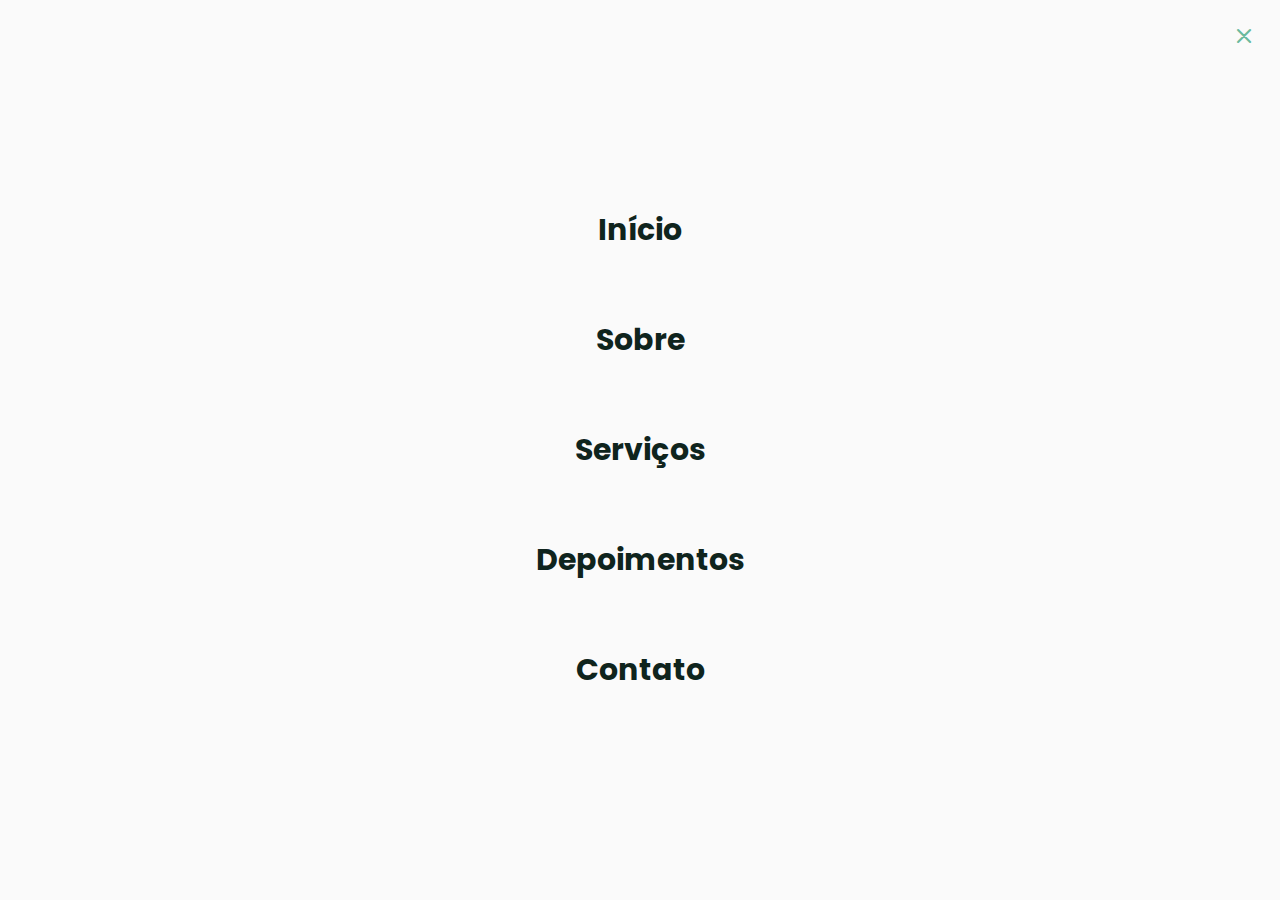
==== index.html @ 35360917 "falta terminar" ====
<!DOCTYPE html>
<html lang="pt_BR">
  <head>
    <!-- PAGE INFO -->
    <meta charset="UTF-8" />
    <meta name="viewport" content="width=device-width, initial-scale=1.0" />
    <title>OriginSix</title>

    <!-- STYLES -->
    <link rel="stylesheet" href="style.css" />
    <link rel="stylesheet" href="assets/fonts/style.css" />

    <!-- Fonts -->
    <link rel="preconnect" href="https://fonts.gstatic.com" />
    <link
      href="https://fonts.googleapis.com/css2?family=DM+Sans:wght@400;500;700&family=Poppins:wght@400;500;700&display=swap"
      rel="stylesheet"
    />
  </head>
  <body>
    <header id="header">
      <nav class="container show">
        <a class="logo" href="#">beauty<span>salon</span>.</a>
        <!-- MENU -->
        <div class="menu">
          <ul class="grid">
            <li><a class="title" href="#home">Início</a></li>
            <li><a class="title" href="#about">Sobre</a></li>
            <li><a class="title" href="#services">Serviços</a></li>
            <li><a class="title" href="#testimonials">Depoimentos</a></li>
            <li><a class="title" href="#contact">Contato</a></li>
          </ul>
        </div>
        <!-- /MENU -->
        <div class="toggle icon-menu"></div>
        <div class="toggle icon-close"></div>
      </nav>
    </header>

    <main>
      <section class="section" id="home">
        <div class="container grid">
          <div class="image">
            <img
              src="https://images.unsplash.com/photo-1562322140-8baeececf3df?ixid=MnwxMjA3fDB8MHxzZWFyY2h8MXx8aGFpcmRyZXNzZXJ8ZW58MHx8MHx8&ixlib=rb-1.2.1&auto=format&fit=crop&w=500&q=60"
              alt="Mulher sorrindo penteando outra mulher"
            />
          </div>
          <div class="text">
            <h2 class="title">Saúde natural para os seus cabelos</h2>
            <p>
              Um salão exclusivo em São Paulo, especializado em tratamentos
              naturais.
            </p>
            <a class="button" href="#">Agendar um horário</a>
          </div>
        </div>
      </section>

      <div class="divider-1"></div>

      <section class="section" id="about">
        <div class="container grid">Sobre</div>
      </section>

      <section class="section" id="services">
        <div class="container grid">Serviços</div>
      </section>
    </main>
    <script src="main.js"></script>
  </body>
</html>
---- style.css ----
/*====  RESET ============================ */
* {
  margin: 0;
  padding: 0;
  box-sizing: border-box;
}

ul {
  list-style: none;
}

a {
  text-decoration: none;
}

img {
  width: 100%;
  height: auto;
}

/*====  VARIABLES ============================ */
:root {
  --header-height: 4.5rem;

  /* colors */
  --hue: 159;
  /* HSL color mode */
  --base-color: hsl(var(--hue) 36% 57%);
  --base-color-second: hsl(var(--hue) 65% 88%);
  --base-color-alt: hsl(var(--hue) 57% 53%);
  --title-color: hsl(var(--hue) 41% 10%);
  --text-color: hsl(0 0% 46%);
  --text-color-light: hsl(0 0% 98%);
  --body-color: hsl(0 0% 98%);
}

/*====  BASE ============================ */
body {
  font: 400 1rem 'DM Sans', sans-serif;
  color: var(--text-color);
  background: var(--body-color);
  -webkit-font-smoothing: antialiased;
}

.title {
  font: 700 1.875rem 'Poppins', sans-serif;
  color: var(--title-color);
  -webkit-font-smoothing: auto;
}

.button {
  background-color: var(--base-color);
  color: var(--text-color-light);
  height: 3.5rem;
  display: inline-flex;
  align-items: center;
  padding: 0 2rem;
  border-radius: 0.25rem;
  font: 500 1rem 'DM Sans', sans-serif;
  transition: background 0.3s;
}

.button:hover {
  background: var(--base-color-alt);
}

.divider-1 {
  height: 1px;
  background: linear-gradient(
    270deg,
    hsla(var(--hue), 36%, 57%, 1) 0%,
    hsla(var(--hue), 65%, 88%, 0.34) 100%
  );
}

/*====  LAYOUT ============================ */
.container {
  margin-left: 1.5rem;
  margin-right: 1.5rem;
}

.grid {
  display: grid;
  gap: 2rem;
}

.section {
  padding: 5rem 0;
}

#header {
  border-bottom: 1px solid #e4e4e4;
  margin-bottom: 2rem;
  display: flex;

  position: fixed;
  top: 0;
  left: 0;
  z-index: 100;
  background-color: var(--body-color);
  width: 100%;
}

main {
  margin-top: calc(var(--header-height) + 2rem);
}

/*==== LOGO ============================ */

.logo {
  font: 700 1.31rem 'Poppins', sans-serif;
  color: var(--title-color);
}

.logo span {
  color: var(--base-color);
}

/*====  NAVIGATION ============================ */

nav {
  height: var(--header-height);
  display: flex;
  align-items: center;
  justify-content: space-between;
  width: 100%;
}

nav ul li {
  text-align: center;
}

nav ul li a {
  transition: color 0.2s;
  position: relative;
}

nav ul li a:hover {
  color: var(--base-color);
}

nav ul li a::after {
  content: '';
  width: 0%;
  height: 2px;
  background: var(--base-color);
  position: absolute;
  left: 0;
  bottom: -1.5rem;
  transition: width 0.3s;
}

nav ul li a:hover::after {
  width: 100%;
}
/*==== NAV SHOW ============================ */

nav .menu {
  opacity: 0;
  visibility: hidden;
}

nav.show .menu {
  opacity: 1;
  visibility: visible;

  background: var(--body-color);
  height: 100vh;
  width: 100vw;
  position: fixed;
  top: 0;
  left: 0;
}

nav.show .menu {
  display: grid;
  place-content: center;
}

nav.show ul.grid {
  gap: 4rem;
}

.toggle {
  color: var(--base-color);
  font-size: 1.5rem;
  cursor: pointer;
}

nav .icon-close {
  visibility: hidden;
  opacity: 0;
  position: absolute;
  right: 1.5rem;
}

nav.show .icon-close {
  visibility: visible;
  opacity: 1;
}

/*====  HOME ============================ */
#home {
  overflow: hidden;
}

#home .container {
  margin: 0;
}

#home .image {
  position: relative;
}

#home .image::before {
  content: '';
  height: 100%;
  width: 100%;
  background: var(--base-color-second);
  position: absolute;
  top: -16.8%;
  left: 16.7%;
  z-index: 0;
}

#home .image img {
  position: relative;
  right: 2.93rem;
}

#home .image img,
#home .image::before {
  border-radius: 0.25rem;
}

#home .text {
  margin-left: 1.5rem;
  margin-right: 1.5rem;
  text-align: center;
}

#home .text h1 {
  margin-bottom: 1rem;
}

#home .text p {
  margin-bottom: 2rem;
}
---- assets/fonts/style.css ----
@font-face {
  font-family: 'icomoon';
  src:  url('fonts/icomoon.eot?c4ncjl');
  src:  url('fonts/icomoon.eot?c4ncjl#iefix') format('embedded-opentype'),
    url('fonts/icomoon.ttf?c4ncjl') format('truetype'),
    url('fonts/icomoon.woff?c4ncjl') format('woff'),
    url('fonts/icomoon.svg?c4ncjl#icomoon') format('svg');
  font-weight: normal;
  font-style: normal;
  font-display: block;
}

[class^="icon-"], [class*=" icon-"] {
  /* use !important to prevent issues with browser extensions that change fonts */
  font-family: 'icomoon' !important;
  speak: never;
  font-style: normal;
  font-weight: normal;
  font-variant: normal;
  text-transform: none;
  line-height: 1;

  /* Better Font Rendering =========== */
  -webkit-font-smoothing: antialiased;
  -moz-osx-font-smoothing: grayscale;
}

.icon-phone:before {
  content: "\e900";
}
.icon-close:before {
  content: "\e901";
}
.icon-cosmetic:before {
  content: "\e902";
}
.icon-facebook:before {
  content: "\e903";
}
.icon-instagram:before {
  content: "\e904";
}
.icon-mail:before {
  content: "\e905";
}
.icon-map-pin:before {
  content: "\e906";
}
.icon-menu:before {
  content: "\e907";
}
.icon-trim:before {
  content: "\e908";
}
.icon-whatsapp:before {
  content: "\e909";
}
.icon-woman-hair:before {
  content: "\e90a";
}
.icon-youtube:before {
  content: "\e90b";
}
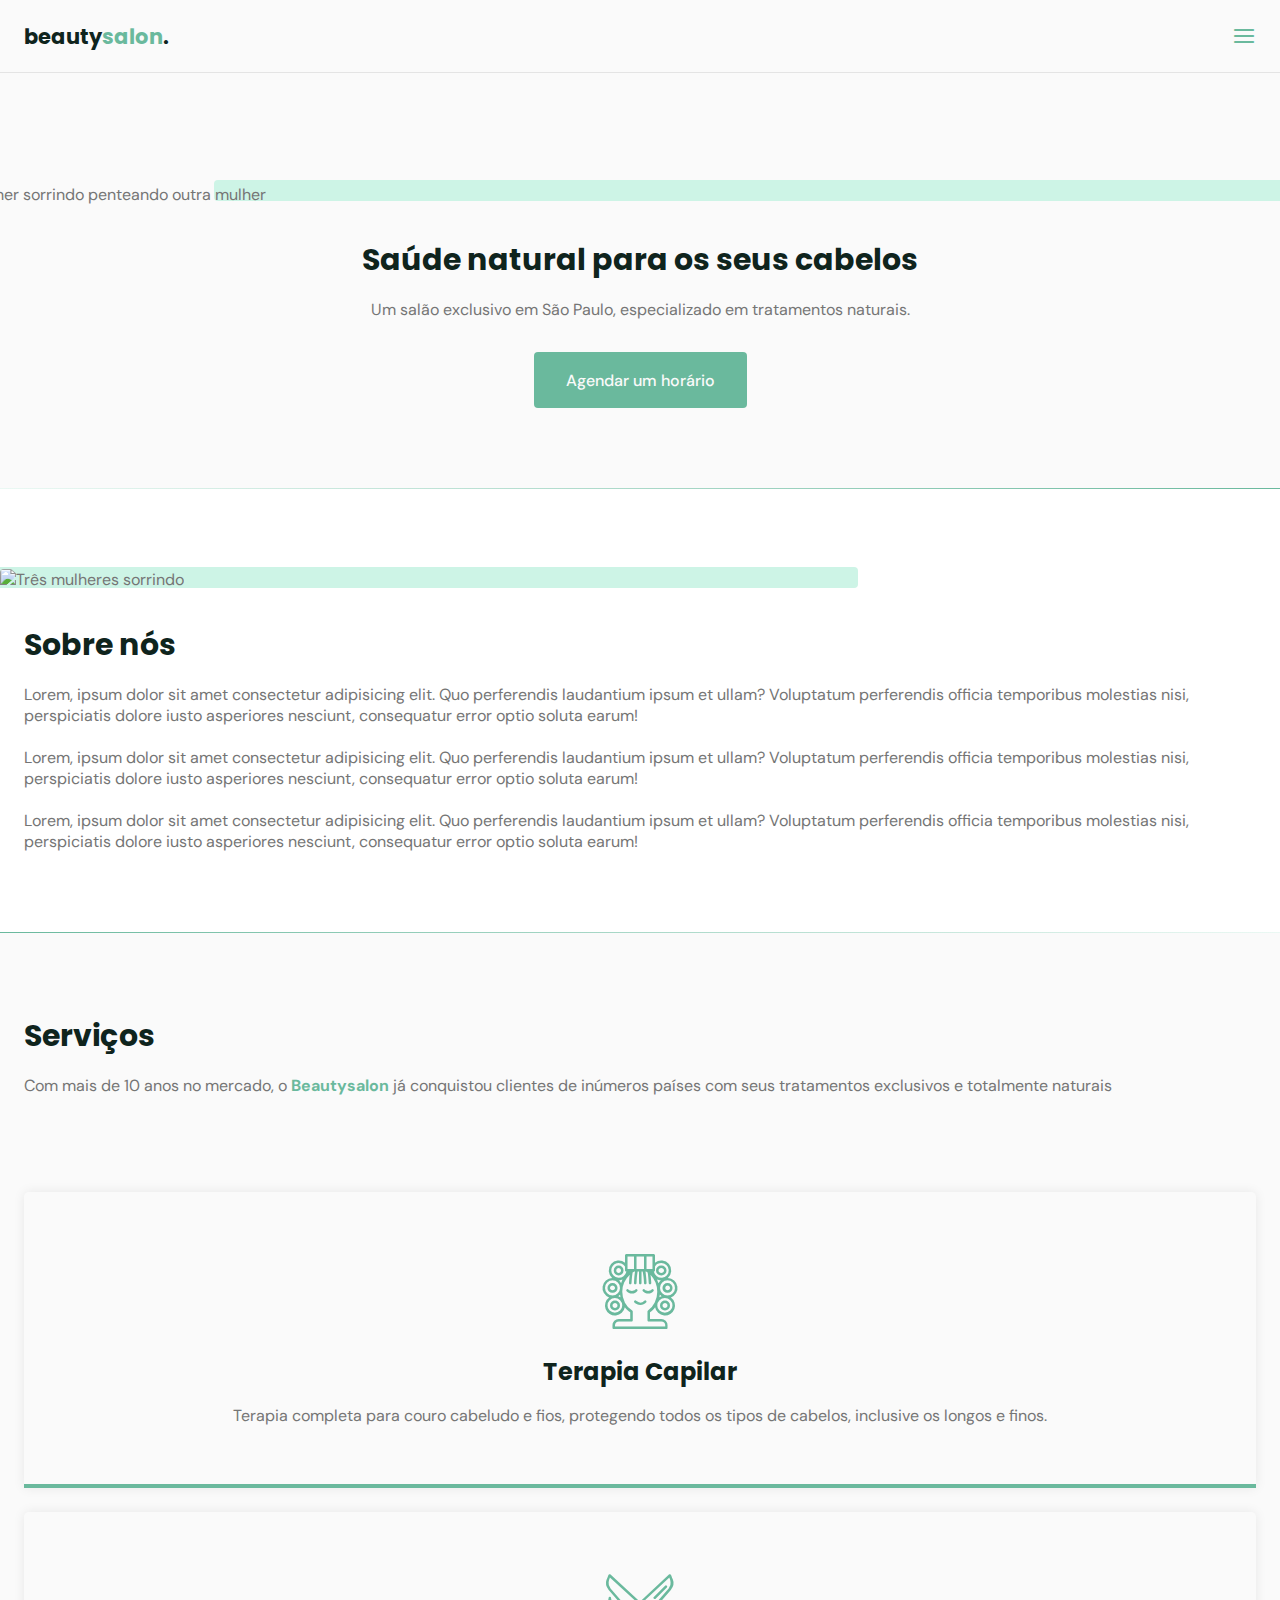
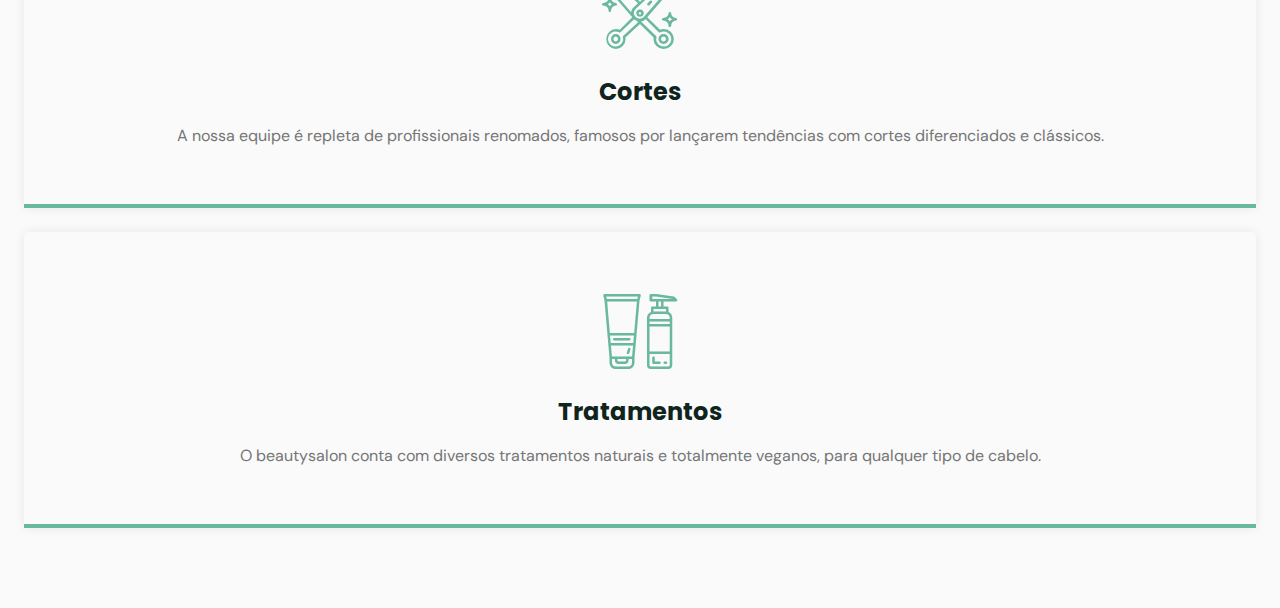
==== commit 3b8dee74: "aula dois feita" ====
--- a/index.html
+++ b/index.html
@@ -19,7 +19,7 @@
   </head>
   <body>
     <header id="header">
-      <nav class="container show">
+      <nav class="container">
         <a class="logo" href="#">beauty<span>salon</span>.</a>
         <!-- MENU -->
         <div class="menu">
@@ -60,11 +60,74 @@
       <div class="divider-1"></div>
 
       <section class="section" id="about">
-        <div class="container grid">Sobre</div>
+        <div class="container grid">
+          <div class="image">
+            <img
+              src="https://images.unsplash.com/photo-1559599101-f09722fb4948?ixid=MnwxMjA3fDB8MHxwaG90by1wYWdlfHx8fGVufDB8fHx8&ixlib=rb-1.2.1&auto=format&fit=crop&w=1050&q=80"
+              alt="Três mulheres sorrindo"
+            />
+          </div>
+          <div class="text">
+            <h2 class="title">Sobre nós</h2>
+            <p>
+              Lorem, ipsum dolor sit amet consectetur adipisicing elit. Quo
+              perferendis laudantium ipsum et ullam? Voluptatum perferendis
+              officia temporibus molestias nisi, perspiciatis dolore iusto
+              asperiores nesciunt, consequatur error optio soluta earum!
+            </p>
+            <br />
+            <p>
+              Lorem, ipsum dolor sit amet consectetur adipisicing elit. Quo
+              perferendis laudantium ipsum et ullam? Voluptatum perferendis
+              officia temporibus molestias nisi, perspiciatis dolore iusto
+              asperiores nesciunt, consequatur error optio soluta earum!
+            </p>
+            <br />
+            <p>
+              Lorem, ipsum dolor sit amet consectetur adipisicing elit. Quo
+              perferendis laudantium ipsum et ullam? Voluptatum perferendis
+              officia temporibus molestias nisi, perspiciatis dolore iusto
+              asperiores nesciunt, consequatur error optio soluta earum!
+            </p>
+          </div>
+        </div>
       </section>
-
+      <div class="divider-2"></div>
       <section class="section" id="services">
-        <div class="container grid">Serviços</div>
+        <div class="container grid">
+          <header>
+            <h2 class="title">Serviços</h2>
+            <p>
+              Com mais de 10 anos no mercado, o <strong>Beautysalon</strong> já
+              conquistou clientes de inúmeros países com seus tratamentos
+              exclusivos e totalmente naturais
+            </p>
+          </header>  
+          <div class="cards grid">
+            <div class="card">
+              <i class="icon-woman-hair"></i>
+              <h3 class="title">Terapia Capilar</h3>
+              <p>
+                Terapia completa para couro cabeludo e fios, protegendo todos os tipos de cabelos, inclusive os longos e finos.
+              </p>
+            </div>
+            <div class="card">
+              <i class="icon-trim"></i>
+              <h3 class="title">Cortes</h3>
+              <p>
+                A nossa equipe é repleta de profissionais renomados, famosos por lançarem tendências com cortes diferenciados e clássicos.
+              </p>
+            </div>
+            <div class="card">
+              <i class="icon-cosmetic"></i>
+              <h3 class="title">Tratamentos</h3>
+              <p>
+                O beautysalon conta com diversos tratamentos naturais e totalmente veganos, para qualquer tipo 
+                de cabelo.
+              </p>
+            </div>
+          </div>
+        </div>
       </section>
     </main>
     <script src="main.js"></script>
--- a/style.css
+++ b/style.css
@@ -35,6 +35,9 @@
 }
 
 /*====  BASE ============================ */
+html {
+  scroll-behavior: smooth;
+}
 body {
   font: 400 1rem 'DM Sans', sans-serif;
   color: var(--text-color);
@@ -74,6 +77,11 @@
 }
 
 /*====  LAYOUT ============================ */
+
+#about {
+  background: white;
+}
+
 .container {
   margin-left: 1.5rem;
   margin-right: 1.5rem;
@@ -86,6 +94,18 @@
 
 .section {
   padding: 5rem 0;
+}
+
+.section header {
+  margin-bottom: 4rem;
+}
+
+.section header strong {
+  color: var(--base-color);
+}
+
+.section .title {
+  margin-bottom: 1rem;
 }
 
 #header {
@@ -99,6 +119,10 @@
   z-index: 100;
   background-color: var(--body-color);
   width: 100%;
+}
+
+#header.scroll {
+  box-shadow: 0px 10px 10px rgba(0, 0, 0, 0.09);
 }
 
 main {
@@ -158,6 +182,12 @@
 nav .menu {
   opacity: 0;
   visibility: hidden;
+  top: -20rem;
+  transition: 0.2s;
+}
+
+nav .menu ul {
+  display: none;
 }
 
 nav.show .menu {
@@ -170,11 +200,13 @@
   position: fixed;
   top: 0;
   left: 0;
-}
-
-nav.show .menu {
   display: grid;
   place-content: center;
+}
+
+
+nav.show .menu  ul{
+  display: grid;
 }
 
 nav.show ul.grid {
@@ -192,11 +224,14 @@
   opacity: 0;
   position: absolute;
   right: 1.5rem;
+  top: -1.5rem;
+  transition: 0.2s;
 }
 
 nav.show .icon-close {
   visibility: visible;
   opacity: 1;
+  top: 1.5rem;
 }
 
 /*====  HOME ============================ */
@@ -246,3 +281,72 @@
 #home .text p {
   margin-bottom: 2rem;
 }
+
+/*==== ABOUT ============================ */
+
+#about .container {
+  margin: 0;
+}
+
+#about .image {
+  position: relative;
+}
+
+#about .image::before {
+  content: '';
+  height: 100%;
+  width: 100%;
+  background: var(--base-color-second);
+  position: absolute;
+  top: -8.3%;
+  left: -33%;
+  z-index: 0;
+}
+
+#about .image img {
+  position: relative;
+}
+
+#about .image img,
+#about .image::before {
+  border-radius: 0.25rem;
+}
+
+#about .text {
+  margin-left: 1.5rem;
+  margin-right: 1.5rem;
+}
+
+.divider-2 {
+  height: 1px;
+  background: linear-gradient(
+    270deg,
+    hsla(var(--hue), 65%, 88%, 0.34),
+    hsla(var(--hue), 36%, 57%, 1)
+  );
+}
+
+/*==== SERVICES ============================ */
+.cards.grid {
+  gap: 1.5rem;
+}
+
+.card {
+  padding: 3.625rem 2rem;
+  box-shadow: 0px 0px 12px rgba(0, 0, 0, 0.08);
+  border-bottom: 0.25rem solid var(--base-color);
+  border-radius: 0.3rem 0.3rem 0 0;
+  text-align: center;
+}
+
+.card i {
+  display: block;
+  margin-bottom: 1.5rem;
+  font-size: 5rem;
+  color: var(--base-color);
+}
+
+.card .title {
+  font-size: 1.5rem;
+  margin-bottom: 0.75;
+}
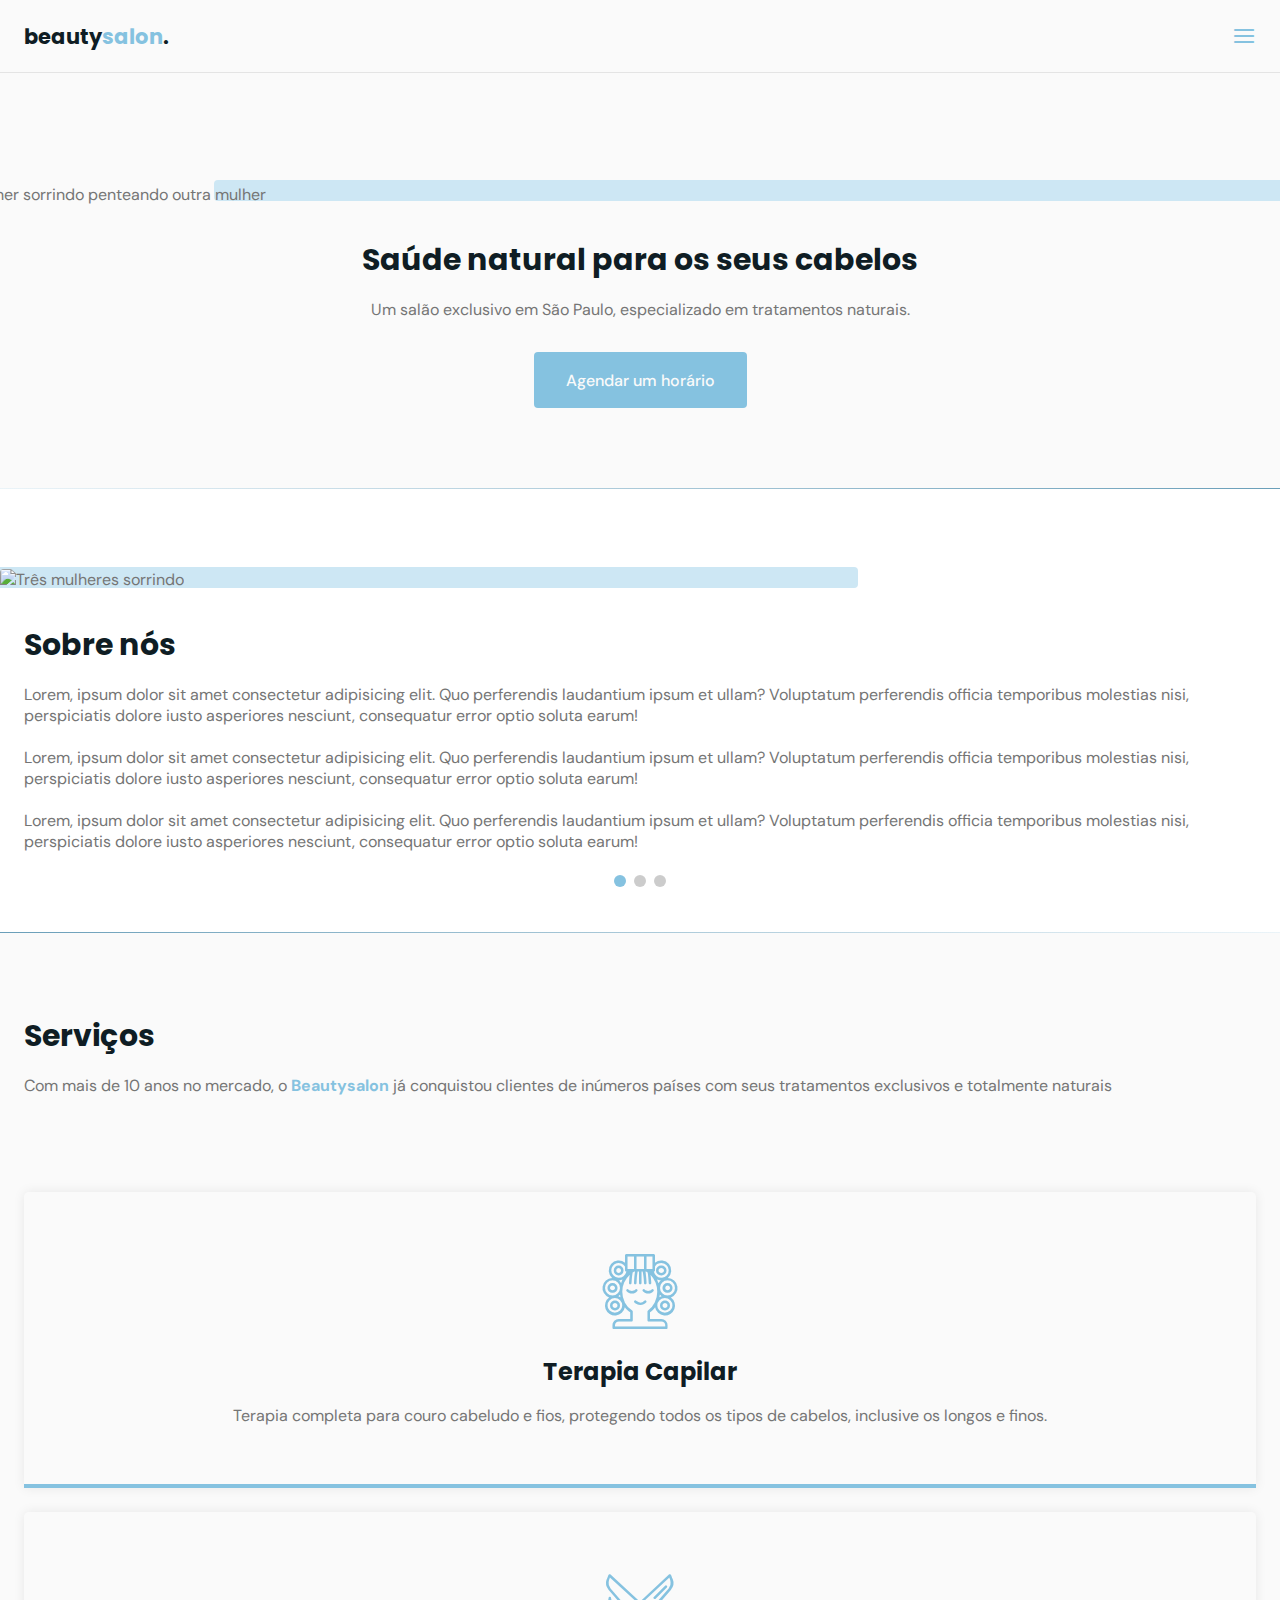
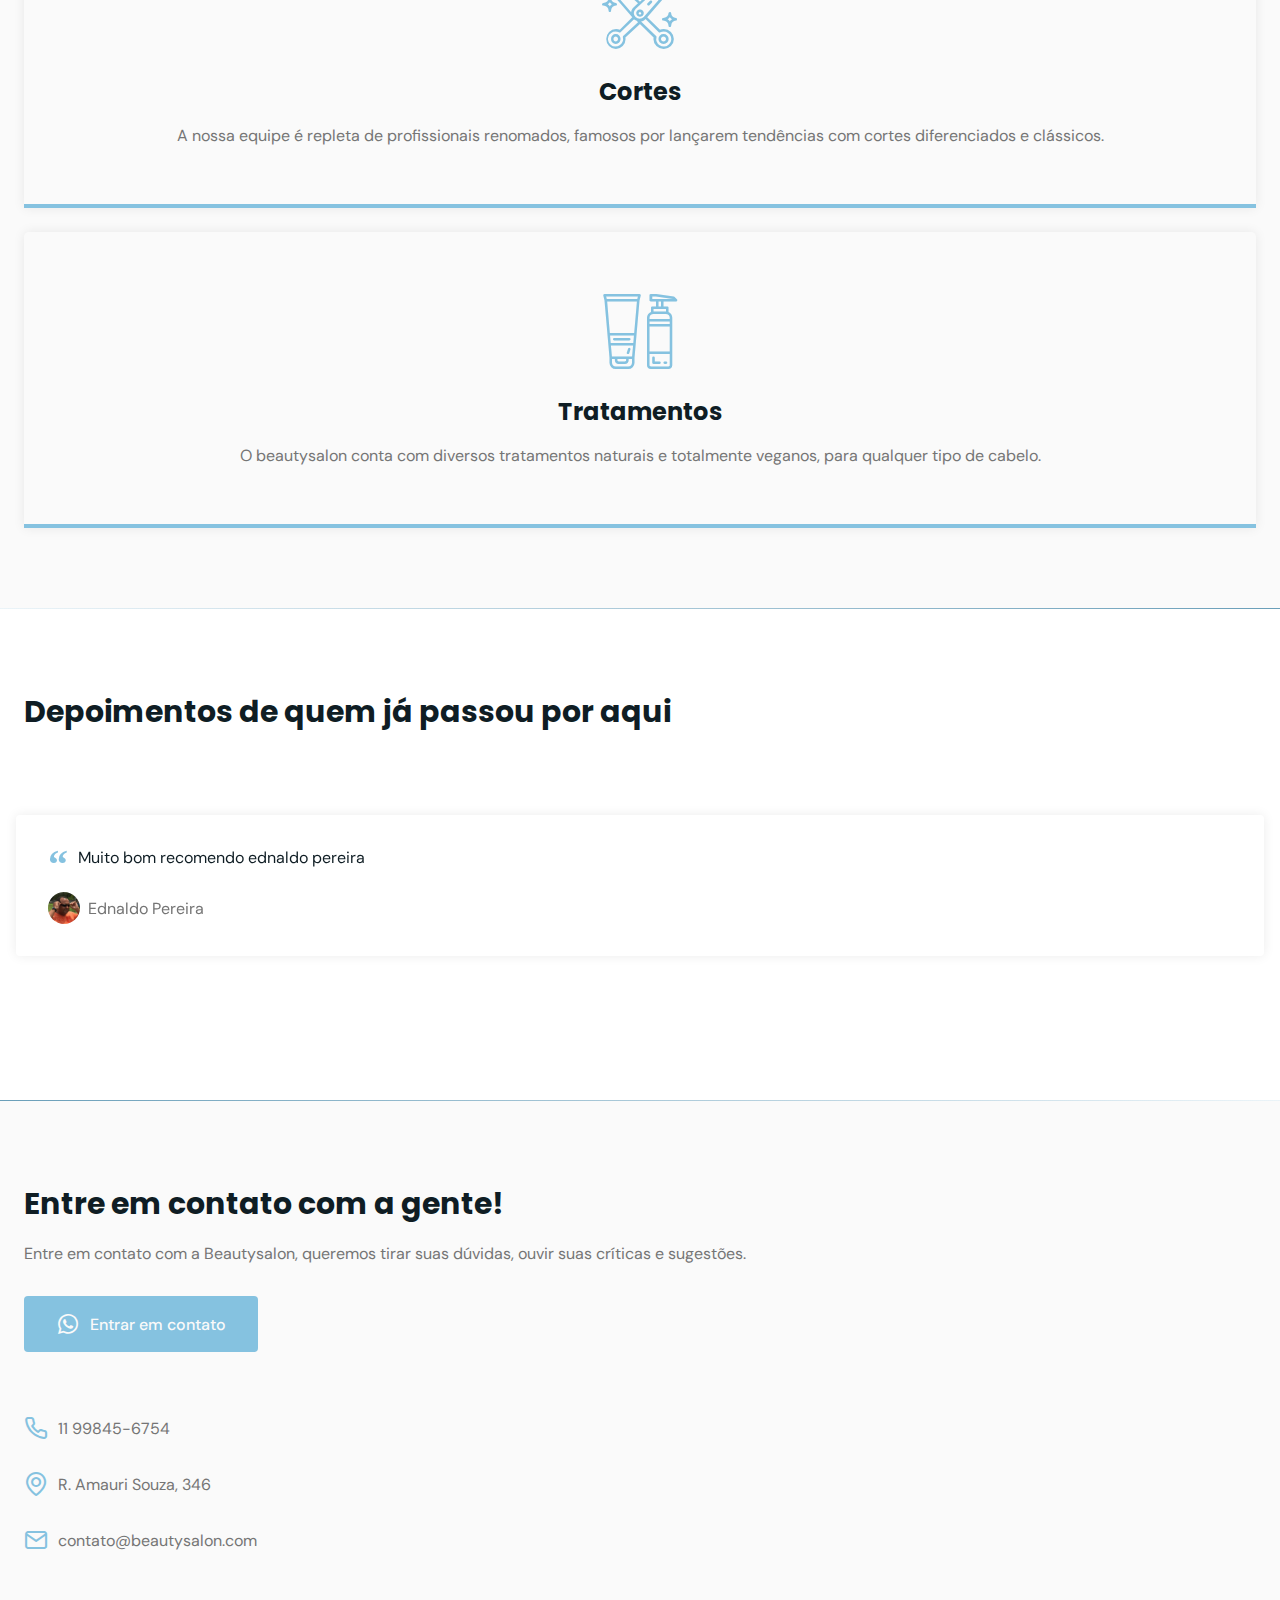
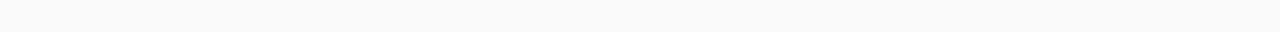
==== commit 13738d8f: "começo aula 3" ====
--- a/index.html
+++ b/index.html
@@ -7,10 +7,14 @@
     <title>OriginSix</title>
 
     <!-- STYLES -->
+    <link
+      rel="stylesheet"
+      href="https://unpkg.com/swiper/swiper-bundle.min.css"
+    />
     <link rel="stylesheet" href="style.css" />
     <link rel="stylesheet" href="assets/fonts/style.css" />
 
-    <!-- Fonts -->
+    <!-- FONTS -->
     <link rel="preconnect" href="https://fonts.gstatic.com" />
     <link
       href="https://fonts.googleapis.com/css2?family=DM+Sans:wght@400;500;700&family=Poppins:wght@400;500;700&display=swap"
@@ -38,6 +42,7 @@
     </header>
 
     <main>
+      <!-- HOME -->
       <section class="section" id="home">
         <div class="container grid">
           <div class="image">
@@ -59,6 +64,7 @@
 
       <div class="divider-1"></div>
 
+      <!-- SOBRE -->
       <section class="section" id="about">
         <div class="container grid">
           <div class="image">
@@ -92,7 +98,10 @@
           </div>
         </div>
       </section>
+
       <div class="divider-2"></div>
+
+      <!-- SERVICES -->
       <section class="section" id="services">
         <div class="container grid">
           <header>
@@ -102,34 +111,122 @@
               conquistou clientes de inúmeros países com seus tratamentos
               exclusivos e totalmente naturais
             </p>
-          </header>  
+          </header>
           <div class="cards grid">
             <div class="card">
               <i class="icon-woman-hair"></i>
               <h3 class="title">Terapia Capilar</h3>
               <p>
-                Terapia completa para couro cabeludo e fios, protegendo todos os tipos de cabelos, inclusive os longos e finos.
+                Terapia completa para couro cabeludo e fios, protegendo todos os
+                tipos de cabelos, inclusive os longos e finos.
               </p>
             </div>
             <div class="card">
               <i class="icon-trim"></i>
               <h3 class="title">Cortes</h3>
               <p>
-                A nossa equipe é repleta de profissionais renomados, famosos por lançarem tendências com cortes diferenciados e clássicos.
+                A nossa equipe é repleta de profissionais renomados, famosos por
+                lançarem tendências com cortes diferenciados e clássicos.
               </p>
             </div>
             <div class="card">
               <i class="icon-cosmetic"></i>
               <h3 class="title">Tratamentos</h3>
               <p>
-                O beautysalon conta com diversos tratamentos naturais e totalmente veganos, para qualquer tipo 
-                de cabelo.
+                O beautysalon conta com diversos tratamentos naturais e
+                totalmente veganos, para qualquer tipo de cabelo.
               </p>
             </div>
           </div>
         </div>
       </section>
+
+      <div class="divider-1"></div>
+
+      <!-- TESTIMONIALS -->
+      <section class="section" id="testimonials">
+        <div class="container">
+          <header>
+            <h2 class="title">Depoimentos de quem já passou por aqui</h2>
+          </header>
+
+          <div class="testimonials swiper-container">
+            <div class="swiper-wrapper">
+              <div class="testimonial swiper-slide">
+                <blockquote>
+                  <p>
+                    <span>&ldquo;</span>
+                    Muito bom recomendo ednaldo pereira
+                  </p>
+                  <cite>
+                    <img
+                      src="assets/fotos/8815db3d2b07d68b919712ace17dc538d9454a9f.jpeg"
+                      alt="ednaldo"
+                    />
+                    Ednaldo Pereira
+                  </cite>
+                </blockquote>
+              </div>
+              <div class="testimonial swiper-slide">
+                <blockquote>
+                  <p>
+                    <span>&ldquo;</span>
+                    Aprendi com o rafael a fazer sites, minha inspiração
+                  </p>
+                  <cite>
+                    <img src="assets/fotos/download.jpeg" alt="diego" />
+                    Diego Fernandes
+                  </cite>
+                </blockquote>
+              </div>
+              <div class="testimonial swiper-slide">
+                <blockquote>
+                  <p>
+                    <span>&ldquo;</span>
+                    muito bom meo
+                  </p>
+                  <cite>
+                    <img src="assets/fotos/images.jpeg" alt="faustao" />
+                    Fausto Silva
+                  </cite>
+                </blockquote>
+              </div>
+            </div>
+            <div class="swiper-pagination"></div>
+          </div>
+        </div>
+      </section>
+
+      <div class="divider-2"></div>
+
+      <section class="section" id="contact">
+        <div class="container grid">
+          <div class="text">
+            <h2 class="title">Entre em contato com a gente!</h2>
+            <p>
+              Entre em contato com a Beautysalon, queremos tirar suas dúvidas,
+              ouvir suas críticas e sugestões.
+            </p>
+            <a
+              href="https://api.whatsapp.com/send?phone=5592992518775&text=zap"
+              class="button"
+              target="_blank"
+              ><i class="icon-whatsapp"></i>Entrar em contato</a
+            >
+          </div>
+
+          <div class="links">
+            <ul class="grid">
+              <li><i class="icon-phone"></i> 11 99845-6754</li>
+              <li><i class="icon-map-pin"></i> R. Amauri Souza, 346</li>
+              <li><i class="icon-mail"></i> contato@beautysalon.com</li>
+            </ul>
+          </div>
+        </div>
+      </section>
     </main>
+    <script src="https://unpkg.com/scrollreveal"></script>
+    <script src="https://unpkg.com/swiper/swiper-bundle.min.js"></script>
     <script src="main.js"></script>
   </body>
 </html>
--- a/style.css
+++ b/style.css
@@ -23,9 +23,9 @@
   --header-height: 4.5rem;
 
   /* colors */
-  --hue: 159;
+  --hue: 200;
   /* HSL color mode */
-  --base-color: hsl(var(--hue) 36% 57%);
+  --base-color: hsl(var(--hue) 60% 70%);
   --base-color-second: hsl(var(--hue) 65% 88%);
   --base-color-alt: hsl(var(--hue) 57% 53%);
   --title-color: hsl(var(--hue) 41% 10%);
@@ -204,8 +204,7 @@
   place-content: center;
 }
 
-
-nav.show .menu  ul{
+nav.show .menu ul {
   display: grid;
 }
 
@@ -327,6 +326,7 @@
 }
 
 /*==== SERVICES ============================ */
+
 .cards.grid {
   gap: 1.5rem;
 }
@@ -350,3 +350,97 @@
   font-size: 1.5rem;
   margin-bottom: 0.75;
 }
+
+/*==== TESTIMONIALS ============================ */
+
+#testimonials {
+  background: white;
+}
+
+#testimonials .container {
+  margin-left: 0;
+  margin-right: 0;
+}
+
+#testimonials header {
+  margin-left: 1.5rem;
+  margin-right: 1.5rem;
+  margin-bottom: 0;
+}
+
+#testimonials blockquote {
+  padding: 2rem;
+  box-shadow: 0px 0px 12px rgba(0, 0, 0, 0.08);
+  border-radius: 0.25rem;
+}
+#testimonials blockquote p {
+  position: relative;
+  text-indent: 1.875rem;
+  margin-bottom: 1.5rem;
+  color: var(--title-color);
+}
+
+#testimonials blockquote p span {
+  font: 700 2.5rem serif;
+
+  position: absolute;
+  top: -0.375rem;
+  left: -1.875rem;
+  color: var(--base-color);
+}
+
+#testimonials cite {
+  display: flex;
+  align-items: center;
+  font-style: normal;
+}
+
+#testimonials cite img {
+  width: 2rem;
+  height: 2rem;
+  object-fit: cover;
+  clip-path: circle();
+  margin-right: 0.5rem;
+}
+
+.swiper-slide {
+  height: auto;
+  padding: 4rem 1rem;
+}
+
+.swiper-pagination-bullet {
+  width: 0.75rem;
+  height: 0.75rem;
+}
+
+.swiper-pagination-bullet-active {
+  background: var(--base-color);
+}
+
+/*==== CONTACTS ============================ */
+#contact .grid {
+  gap: 4rem;
+}
+
+#contact .text p {
+  margin-bottom: 2rem;
+}
+
+#contact .button i, 
+#contact ul li i{
+  font-size: 1.5rem;
+  margin-right: 0.625rem;
+}
+
+#contact ul.grid {
+  gap: 2rem;
+}
+
+#contact ul li {
+  display: flex;
+  align-items: center;
+}
+
+#contact ul li i {
+  color: var(--base-color)
+}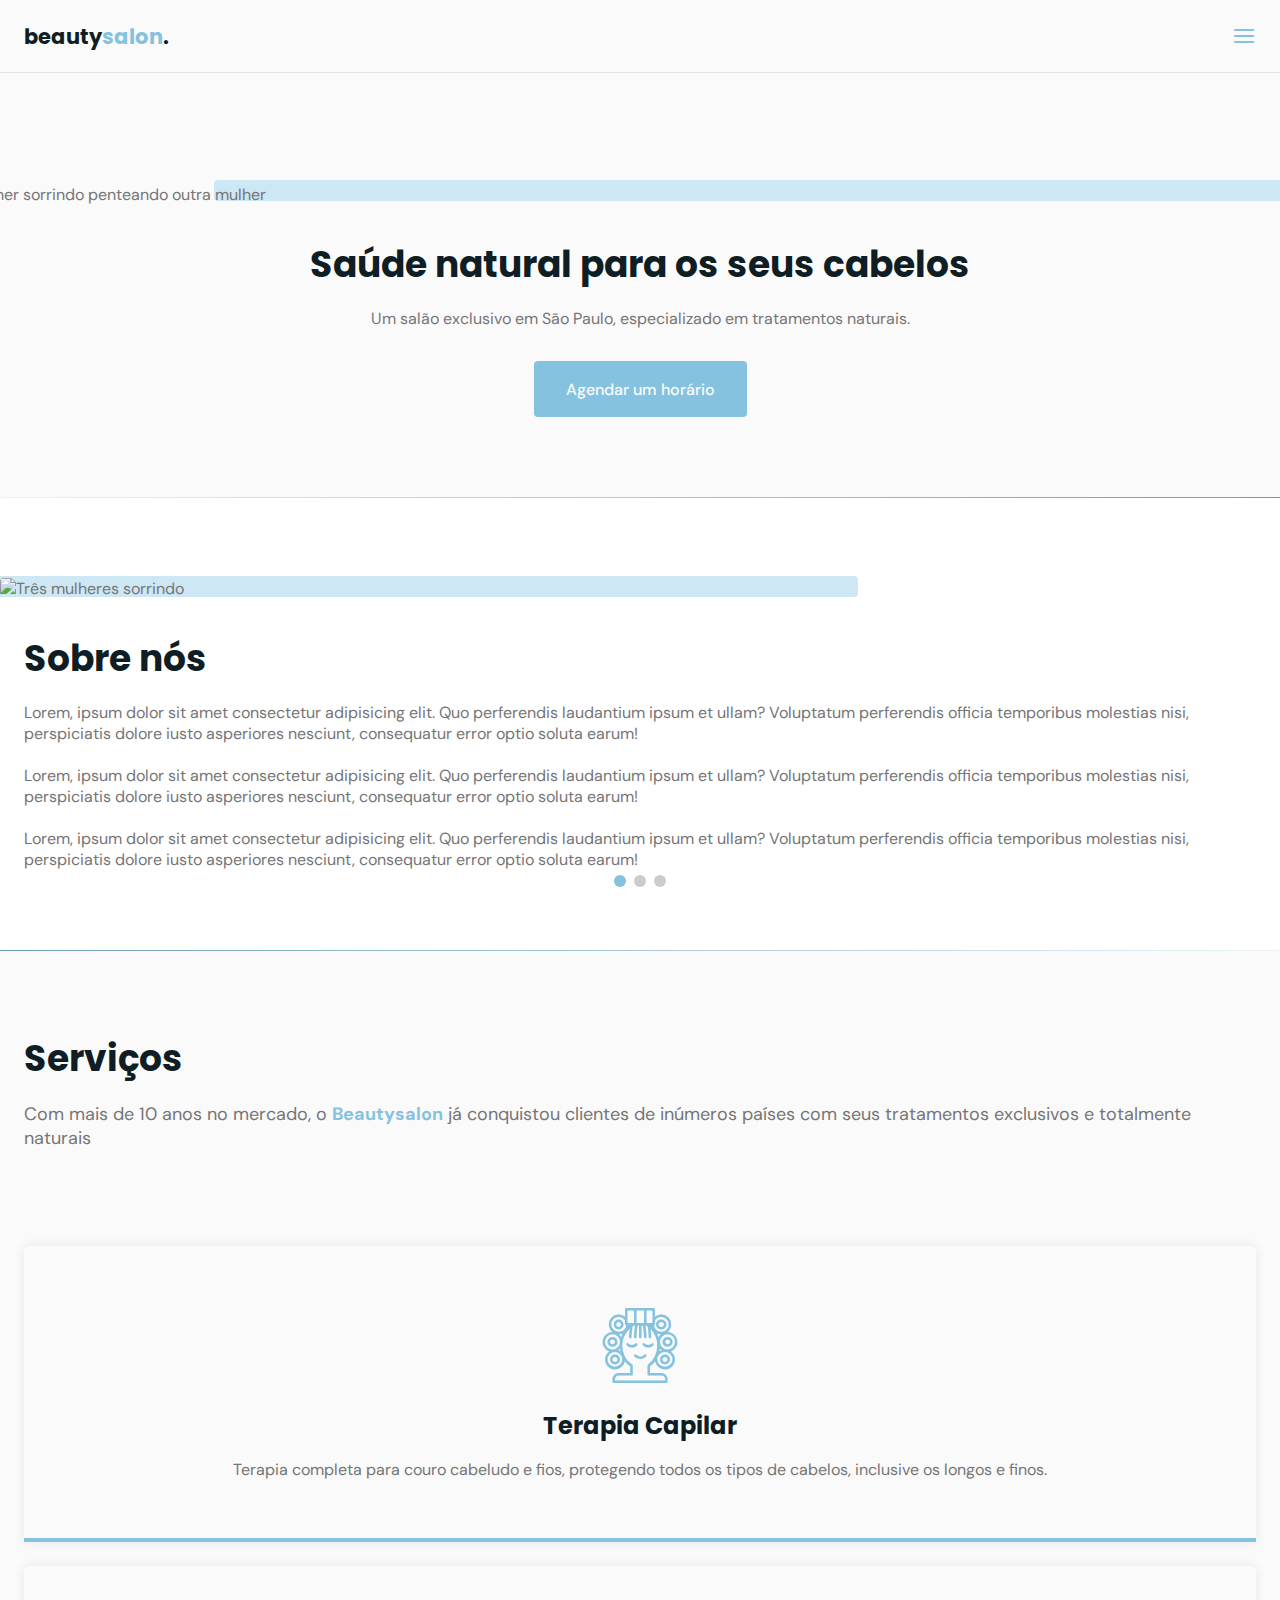
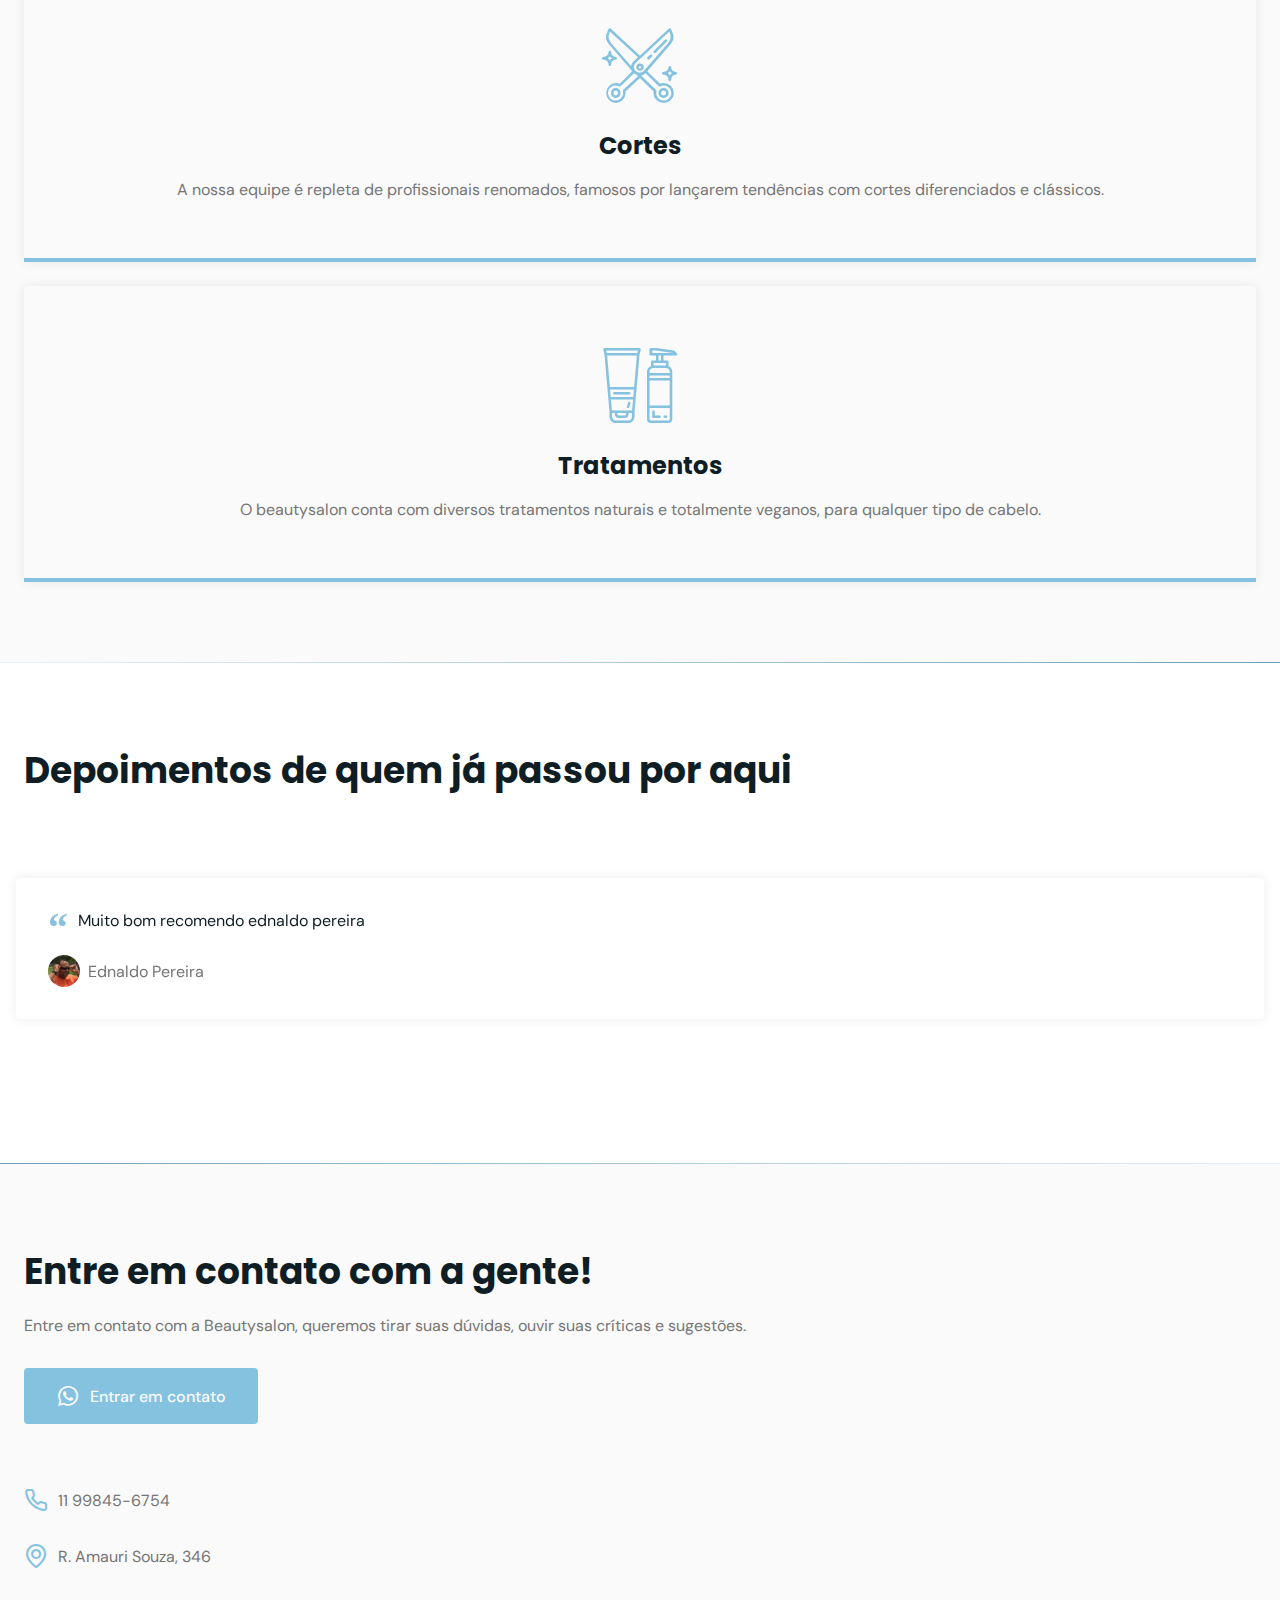
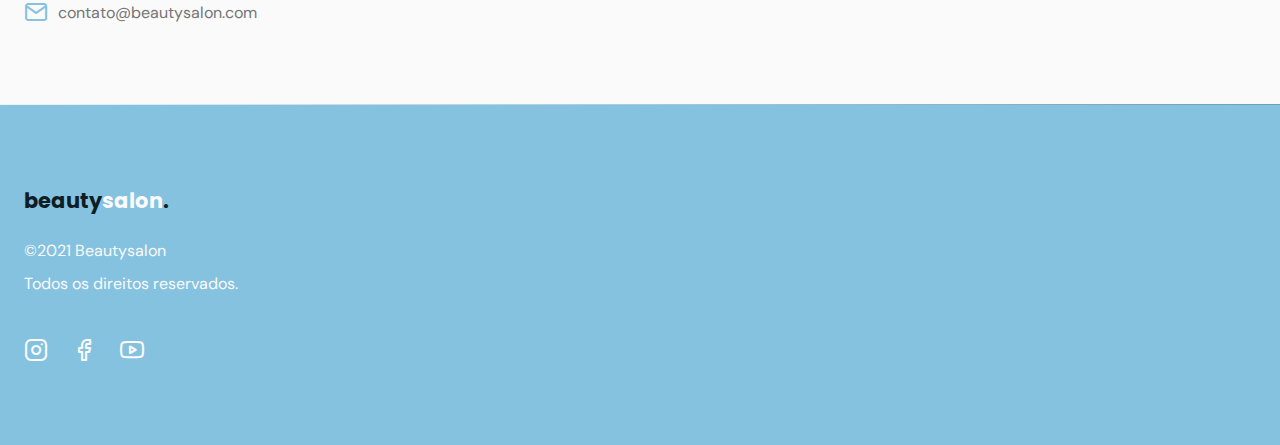
==== commit 6c2db84f: "quase terminando aula 5" ====
--- a/index.html
+++ b/index.html
@@ -28,7 +28,7 @@
         <!-- MENU -->
         <div class="menu">
           <ul class="grid">
-            <li><a class="title" href="#home">Início</a></li>
+            <li><a class="title" href="#">Início</a></li>
             <li><a class="title" href="#about">Sobre</a></li>
             <li><a class="title" href="#services">Serviços</a></li>
             <li><a class="title" href="#testimonials">Depoimentos</a></li>
@@ -106,7 +106,7 @@
         <div class="container grid">
           <header>
             <h2 class="title">Serviços</h2>
-            <p>
+            <p class="subtitle">
               Com mais de 10 anos no mercado, o <strong>Beautysalon</strong> já
               conquistou clientes de inúmeros países com seus tratamentos
               exclusivos e totalmente naturais
@@ -224,7 +224,32 @@
           </div>
         </div>
       </section>
+
+      <div class="divider-1"></div>
     </main>
+    <footer class="section">
+      <div class="container grid">
+        <div class="brand">
+          <a class="logo logo-alt" href="#">beauty<span>salon</span>.</a>
+          <p>©2021 Beautysalon</p>
+          <p>Todos os direitos reservados.</p>
+        </div>
+
+        <div class="social grid">
+          <a href="https://instagram.com" target="_blank">
+            <i class="icon-instagram"></i>
+          </a>
+          <a href="https://facebook.com" target="_blank">
+            <i class="icon-facebook"></i>
+          </a>
+          <a href="https://youtube.com" target="_blank">
+            <i class="icon-youtube"></i>
+          </a>
+        </div>
+      </div>
+    </footer>
+    <a href="#" class="back-to-top"><i class="icon-arrow-up"></i></a>
+
     <script src="https://unpkg.com/scrollreveal"></script>
     <script src="https://unpkg.com/swiper/swiper-bundle.min.js"></script>
     <script src="main.js"></script>
--- a/style.css
+++ b/style.css
@@ -32,6 +32,10 @@
   --text-color: hsl(0 0% 46%);
   --text-color-light: hsl(0 0% 98%);
   --body-color: hsl(0 0% 98%);
+
+  /* fonts */
+  --title-font-size: 1.875rem;
+  --subtitle-font-size: 1rem;
 }
 
 /*====  BASE ============================ */
@@ -46,7 +50,7 @@
 }
 
 .title {
-  font: 700 1.875rem 'Poppins', sans-serif;
+  font: 700 var(--title-font-size) 'Poppins', sans-serif;
   color: var(--title-color);
   -webkit-font-smoothing: auto;
 }
@@ -108,6 +112,10 @@
   margin-bottom: 1rem;
 }
 
+.section .subtitle {
+  font-size: var(--subtitle-font-size);
+}
+
 #header {
   border-bottom: 1px solid #e4e4e4;
   margin-bottom: 2rem;
@@ -138,6 +146,10 @@
 
 .logo span {
   color: var(--base-color);
+}
+
+.logo-alt span {
+  color: var(--body-color);
 }
 
 /*====  NAVIGATION ============================ */
@@ -426,8 +438,8 @@
   margin-bottom: 2rem;
 }
 
-#contact .button i, 
-#contact ul li i{
+#contact .button i,
+#contact ul li i {
   font-size: 1.5rem;
   margin-right: 0.625rem;
 }
@@ -442,5 +454,75 @@
 }
 
 #contact ul li i {
-  color: var(--base-color)
-}+  color: var(--base-color);
+}
+
+/*==== FOOTER ============================ */
+
+footer {
+  background: var(--base-color);
+}
+
+footer .logo {
+  display: inline-block;
+  margin-bottom: 1.5rem;
+}
+
+footer .brand p {
+  color: var(--text-color-light);
+  margin-bottom: 0.75rem;
+}
+
+footer i {
+  font-size: 1.5rem;
+  color: var(--text-color-light);
+}
+
+footer .social {
+  display: flex;
+  gap: 1.5rem;
+}
+
+footer .social a {
+  transition: 0.3s;
+}
+
+footer .social a:hover {
+  transform: translateY(-4px);
+}
+
+/* BACK TO TOP */
+.back-to-top {
+  background: var(--base-color);
+  color: var(--text-color-light);
+  position: fixed;
+  right: 1rem;
+  bottom: 1rem;
+  padding: 0.6rem;
+  clip-path: circle();
+  font-size: 1.5rem;
+  visibility: hidden;
+  opacity: 0;
+  transition: 0.3s;
+  transform: translateY(100%);
+}
+
+.back-to-top.show {
+  visibility: visible;
+  opacity: 1;
+  transform: translateY(0%);
+}
+
+/* media queries */
+/* EXTRA LARGE DEVICES: 1200 > */
+@media (min-width: 1200px) {
+}
+/* LARGE DEVICES: 1023 > */
+/* LARGE DEVICES: 992 > */
+@media (min-width: 992px) {
+  :root {
+    --title-font-size: 2.25rem;
+    --subtitle-font-size: 1.125rem;
+  }
+}
+/* MEDIUM DEVICES: 767 > */
--- a/assets/fonts/style.css
+++ b/assets/fonts/style.css
@@ -1,10 +1,10 @@
 @font-face {
   font-family: 'icomoon';
-  src:  url('fonts/icomoon.eot?c4ncjl');
-  src:  url('fonts/icomoon.eot?c4ncjl#iefix') format('embedded-opentype'),
-    url('fonts/icomoon.ttf?c4ncjl') format('truetype'),
-    url('fonts/icomoon.woff?c4ncjl') format('woff'),
-    url('fonts/icomoon.svg?c4ncjl#icomoon') format('svg');
+  src:  url('fonts/icomoon.eot?c5ed8g');
+  src:  url('fonts/icomoon.eot?c5ed8g#iefix') format('embedded-opentype'),
+    url('fonts/icomoon.ttf?c5ed8g') format('truetype'),
+    url('fonts/icomoon.woff?c5ed8g') format('woff'),
+    url('fonts/icomoon.svg?c5ed8g#icomoon') format('svg');
   font-weight: normal;
   font-style: normal;
   font-display: block;
@@ -25,6 +25,9 @@
   -moz-osx-font-smoothing: grayscale;
 }
 
+.icon-arrow-up:before {
+  content: "\e90c";
+}
 .icon-phone:before {
   content: "\e900";
 }
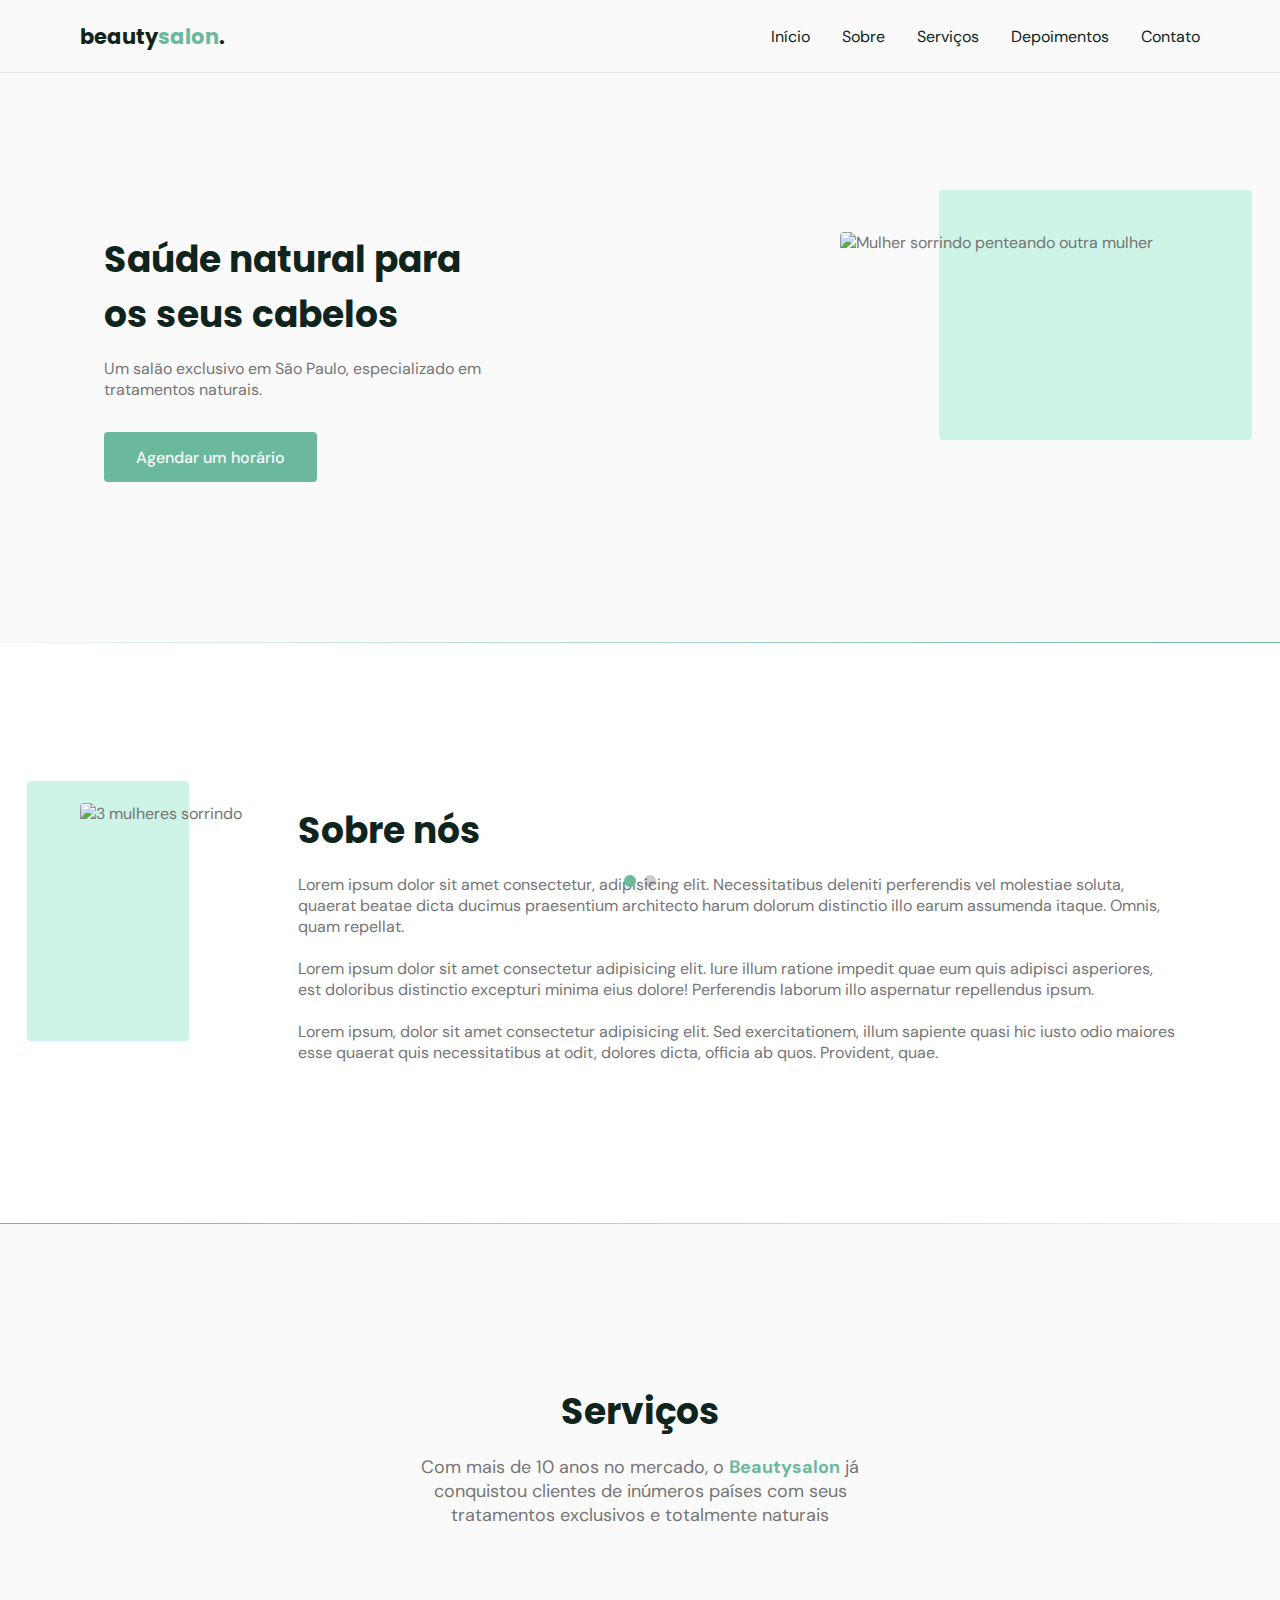
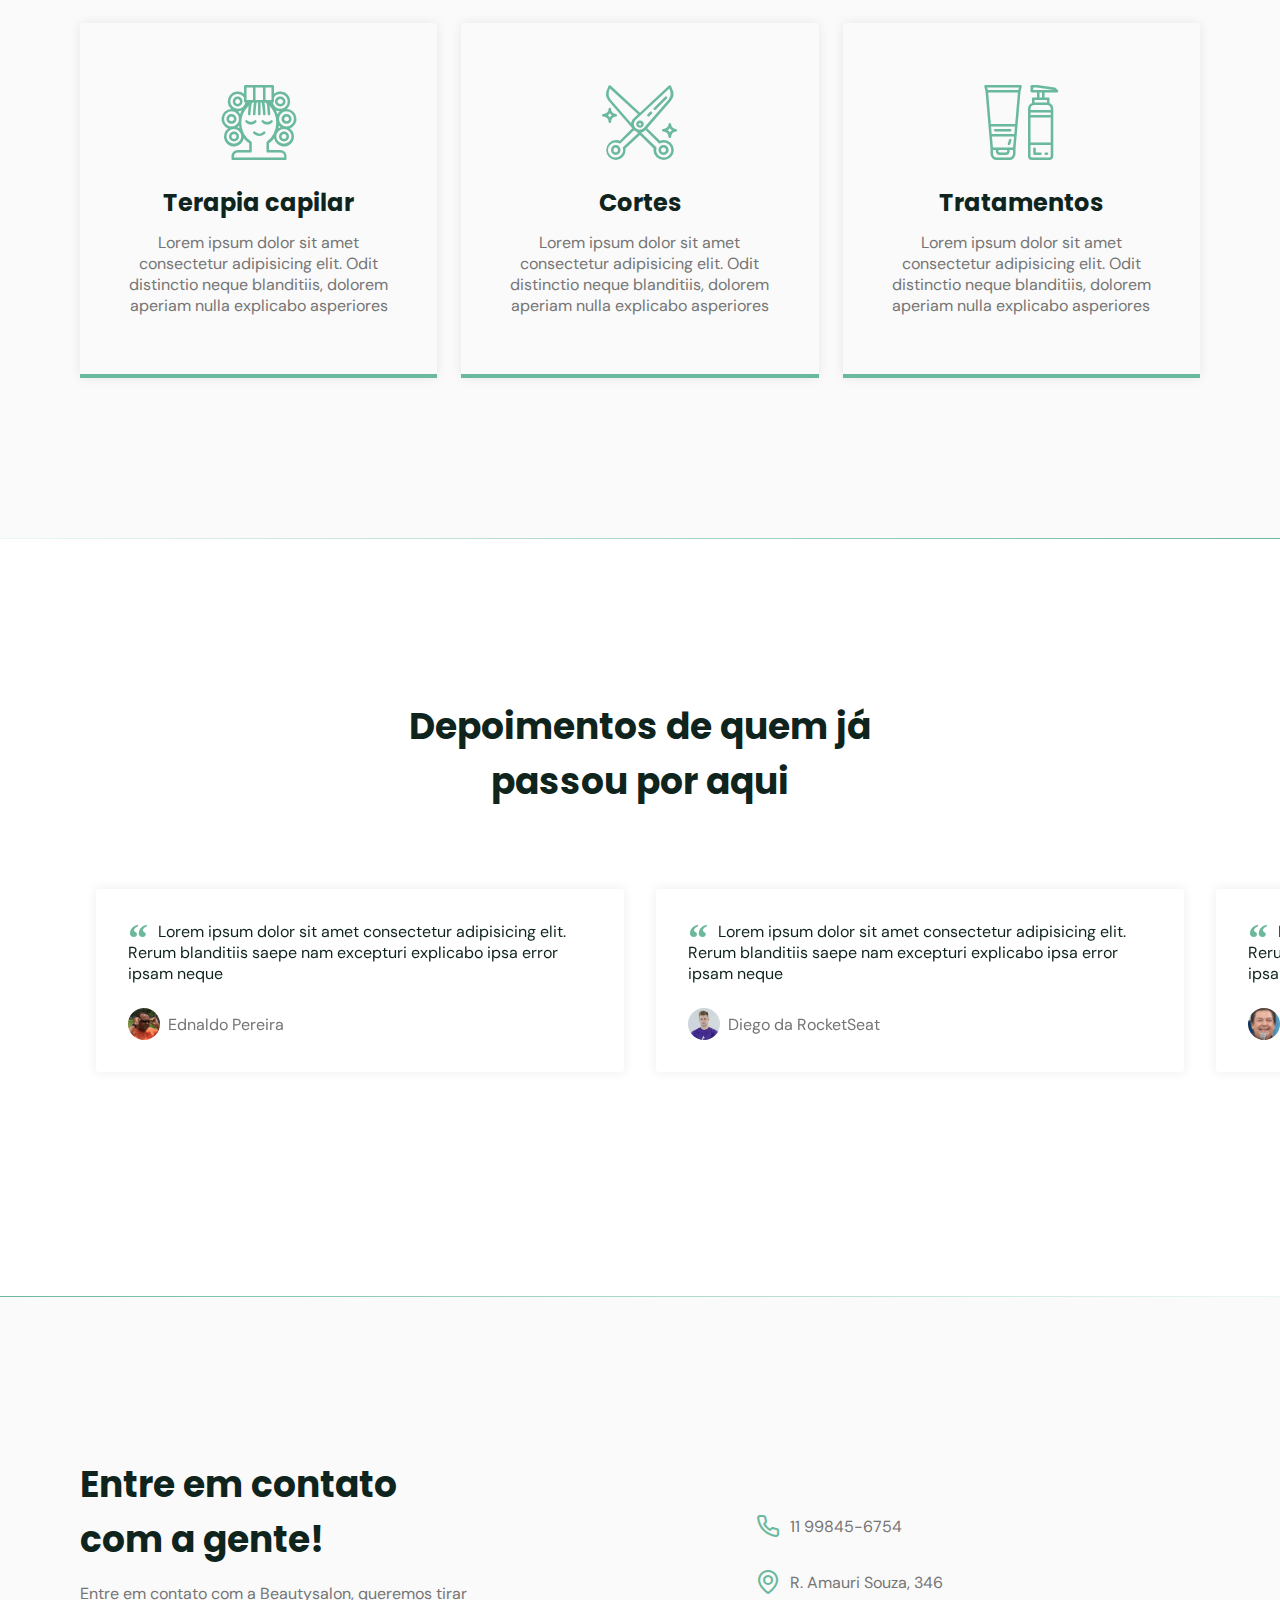
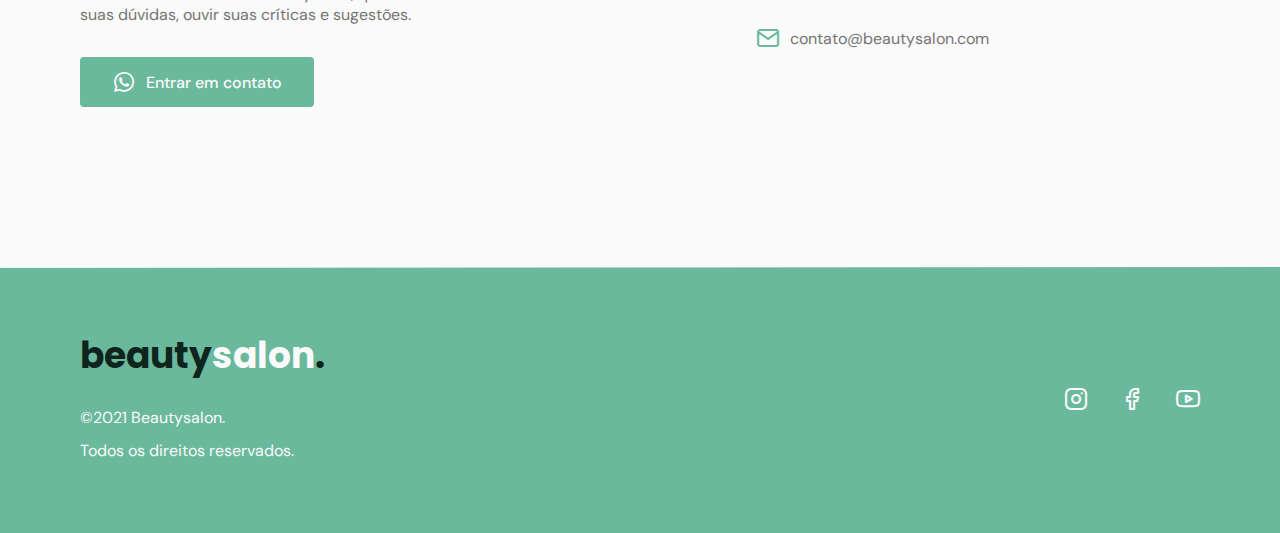
==== commit 579dc8dc: "copiei memo" ====
--- a/index.html
+++ b/index.html
@@ -6,15 +6,19 @@
     <meta name="viewport" content="width=device-width, initial-scale=1.0" />
     <title>OriginSix</title>
 
-    <!-- STYLES -->
+    <!-- Icones -->
+    <link rel="stylesheet" href="assets/fonts/style.css" />
+
+    <!-- Swiper -->
     <link
       rel="stylesheet"
       href="https://unpkg.com/swiper/swiper-bundle.min.css"
     />
+
+    <!-- STYLES -->
     <link rel="stylesheet" href="style.css" />
-    <link rel="stylesheet" href="assets/fonts/style.css" />
-
-    <!-- FONTS -->
+
+    <!-- Fonts -->
     <link rel="preconnect" href="https://fonts.gstatic.com" />
     <link
       href="https://fonts.googleapis.com/css2?family=DM+Sans:wght@400;500;700&family=Poppins:wght@400;500;700&display=swap"
@@ -25,17 +29,17 @@
     <header id="header">
       <nav class="container">
         <a class="logo" href="#">beauty<span>salon</span>.</a>
-        <!-- MENU -->
+        <!-- menu -->
         <div class="menu">
           <ul class="grid">
-            <li><a class="title" href="#">Início</a></li>
+            <li><a class="title" href="#home">Início</a></li>
             <li><a class="title" href="#about">Sobre</a></li>
             <li><a class="title" href="#services">Serviços</a></li>
             <li><a class="title" href="#testimonials">Depoimentos</a></li>
             <li><a class="title" href="#contact">Contato</a></li>
           </ul>
         </div>
-        <!-- /MENU -->
+        <!-- /menu -->
         <div class="toggle icon-menu"></div>
         <div class="toggle icon-close"></div>
       </nav>
@@ -64,36 +68,36 @@
 
       <div class="divider-1"></div>
 
-      <!-- SOBRE -->
+      <!-- ABOUT -->
       <section class="section" id="about">
         <div class="container grid">
           <div class="image">
             <img
-              src="https://images.unsplash.com/photo-1559599101-f09722fb4948?ixid=MnwxMjA3fDB8MHxwaG90by1wYWdlfHx8fGVufDB8fHx8&ixlib=rb-1.2.1&auto=format&fit=crop&w=1050&q=80"
-              alt="Três mulheres sorrindo"
+              src="https://images.unsplash.com/photo-1559599101-f09722fb4948?ixid=MnwxMjA3fDB8MHxzZWFyY2h8Mnx8aGFpcmRyZXNzZXJ8ZW58MHx8MHx8&ixlib=rb-1.2.1&auto=format&fit=crop&w=500&q=60"
+              alt="3 mulheres sorrindo"
             />
           </div>
           <div class="text">
             <h2 class="title">Sobre nós</h2>
             <p>
-              Lorem, ipsum dolor sit amet consectetur adipisicing elit. Quo
-              perferendis laudantium ipsum et ullam? Voluptatum perferendis
-              officia temporibus molestias nisi, perspiciatis dolore iusto
-              asperiores nesciunt, consequatur error optio soluta earum!
+              Lorem ipsum dolor sit amet consectetur, adipisicing elit.
+              Necessitatibus deleniti perferendis vel molestiae soluta, quaerat
+              beatae dicta ducimus praesentium architecto harum dolorum
+              distinctio illo earum assumenda itaque. Omnis, quam repellat.
             </p>
             <br />
             <p>
-              Lorem, ipsum dolor sit amet consectetur adipisicing elit. Quo
-              perferendis laudantium ipsum et ullam? Voluptatum perferendis
-              officia temporibus molestias nisi, perspiciatis dolore iusto
-              asperiores nesciunt, consequatur error optio soluta earum!
+              Lorem ipsum dolor sit amet consectetur adipisicing elit. Iure
+              illum ratione impedit quae eum quis adipisci asperiores, est
+              doloribus distinctio excepturi minima eius dolore! Perferendis
+              laborum illo aspernatur repellendus ipsum.
             </p>
             <br />
             <p>
-              Lorem, ipsum dolor sit amet consectetur adipisicing elit. Quo
-              perferendis laudantium ipsum et ullam? Voluptatum perferendis
-              officia temporibus molestias nisi, perspiciatis dolore iusto
-              asperiores nesciunt, consequatur error optio soluta earum!
+              Lorem ipsum, dolor sit amet consectetur adipisicing elit. Sed
+              exercitationem, illum sapiente quasi hic iusto odio maiores esse
+              quaerat quis necessitatibus at odit, dolores dicta, officia ab
+              quos. Provident, quae.
             </p>
           </div>
         </div>
@@ -115,26 +119,29 @@
           <div class="cards grid">
             <div class="card">
               <i class="icon-woman-hair"></i>
-              <h3 class="title">Terapia Capilar</h3>
+              <h3 class="title">Terapia capilar</h3>
               <p>
-                Terapia completa para couro cabeludo e fios, protegendo todos os
-                tipos de cabelos, inclusive os longos e finos.
+                Lorem ipsum dolor sit amet consectetur adipisicing elit. Odit
+                distinctio neque blanditiis, dolorem aperiam nulla explicabo
+                asperiores
               </p>
             </div>
             <div class="card">
               <i class="icon-trim"></i>
               <h3 class="title">Cortes</h3>
               <p>
-                A nossa equipe é repleta de profissionais renomados, famosos por
-                lançarem tendências com cortes diferenciados e clássicos.
+                Lorem ipsum dolor sit amet consectetur adipisicing elit. Odit
+                distinctio neque blanditiis, dolorem aperiam nulla explicabo
+                asperiores
               </p>
             </div>
             <div class="card">
               <i class="icon-cosmetic"></i>
               <h3 class="title">Tratamentos</h3>
               <p>
-                O beautysalon conta com diversos tratamentos naturais e
-                totalmente veganos, para qualquer tipo de cabelo.
+                Lorem ipsum dolor sit amet consectetur adipisicing elit. Odit
+                distinctio neque blanditiis, dolorem aperiam nulla explicabo
+                asperiores
               </p>
             </div>
           </div>
@@ -149,49 +156,64 @@
           <header>
             <h2 class="title">Depoimentos de quem já passou por aqui</h2>
           </header>
-
           <div class="testimonials swiper-container">
             <div class="swiper-wrapper">
               <div class="testimonial swiper-slide">
                 <blockquote>
                   <p>
                     <span>&ldquo;</span>
-                    Muito bom recomendo ednaldo pereira
+                    Lorem ipsum dolor sit amet consectetur adipisicing elit.
+                    Rerum blanditiis saepe nam excepturi explicabo ipsa error
+                    ipsam neque
                   </p>
                   <cite>
                     <img
-                      src="assets/fotos/8815db3d2b07d68b919712ace17dc538d9454a9f.jpeg"
-                      alt="ednaldo"
+                      src="assets/fotos/ednaldo.jpeg"
+                      alt="Foto ednaldo"
                     />
                     Ednaldo Pereira
                   </cite>
                 </blockquote>
               </div>
+
               <div class="testimonial swiper-slide">
                 <blockquote>
                   <p>
                     <span>&ldquo;</span>
-                    Aprendi com o rafael a fazer sites, minha inspiração
+                    Lorem ipsum dolor sit amet consectetur adipisicing elit.
+                    Rerum blanditiis saepe nam excepturi explicabo ipsa error
+                    ipsam neque
                   </p>
                   <cite>
-                    <img src="assets/fotos/download.jpeg" alt="diego" />
-                    Diego Fernandes
+                    <img
+                      src="assets/fotos/diego.jpeg"
+                      alt="Foto diego"
+                    />
+                    Diego da RocketSeat
                   </cite>
                 </blockquote>
               </div>
+
               <div class="testimonial swiper-slide">
                 <blockquote>
                   <p>
                     <span>&ldquo;</span>
-                    muito bom meo
+                    Lorem ipsum dolor sit amet consectetur adipisicing elit.
+                    Rerum blanditiis saepe nam excepturi explicabo ipsa error
+                    ipsam neque
                   </p>
                   <cite>
-                    <img src="assets/fotos/images.jpeg" alt="faustao" />
-                    Fausto Silva
+                    <img
+                      src="assets/fotos/faustao.jpeg"
+                      alt="Fotos de faustao"
+                    />
+                    Faustão
                   </cite>
                 </blockquote>
               </div>
             </div>
+
+            <!-- If we need pagination -->
             <div class="swiper-pagination"></div>
           </div>
         </div>
@@ -199,6 +221,7 @@
 
       <div class="divider-2"></div>
 
+      <!-- CONTACT -->
       <section class="section" id="contact">
         <div class="container grid">
           <div class="text">
@@ -208,10 +231,10 @@
               ouvir suas críticas e sugestões.
             </p>
             <a
-              href="https://api.whatsapp.com/send?phone=5592992518775&text=zap"
+              href="https://api.whatsapp.com/send?phone=+5511998456754&text=Oi! Gostaria de agendar um horário"
               class="button"
               target="_blank"
-              ><i class="icon-whatsapp"></i>Entrar em contato</a
+              ><i class="icon-whatsapp"></i> Entrar em contato</a
             >
           </div>
 
@@ -227,11 +250,12 @@
 
       <div class="divider-1"></div>
     </main>
+
     <footer class="section">
       <div class="container grid">
         <div class="brand">
-          <a class="logo logo-alt" href="#">beauty<span>salon</span>.</a>
-          <p>©2021 Beautysalon</p>
+          <a class="logo logo-alt" href="#home">beauty<span>salon</span>.</a>
+          <p>©2021 Beautysalon.</p>
           <p>Todos os direitos reservados.</p>
         </div>
 
@@ -240,18 +264,24 @@
             <i class="icon-instagram"></i>
           </a>
           <a href="https://facebook.com" target="_blank">
-            <i class="icon-facebook"></i>
-          </a>
-          <a href="https://youtube.com" target="_blank">
-            <i class="icon-youtube"></i>
-          </a>
+            <i class="icon-facebook"></i
+          ></a>
+          <a href="https://youtube.com" target="_blank"
+            ><i class="icon-youtube"></i
+          ></a>
         </div>
       </div>
     </footer>
-    <a href="#" class="back-to-top"><i class="icon-arrow-up"></i></a>
-
+
+    <a href="#home" class="back-to-top"><i class="icon-arrow-up"></i></a>
+
+    <!-- swiper -->
+    <script src="https://unpkg.com/swiper/swiper-bundle.min.js"></script>
+
+    <!-- scrollreveal -->
     <script src="https://unpkg.com/scrollreveal"></script>
-    <script src="https://unpkg.com/swiper/swiper-bundle.min.js"></script>
+
+    <!-- main.js -->
     <script src="main.js"></script>
   </body>
-</html>
+</html>--- a/style.css
+++ b/style.css
@@ -23,9 +23,9 @@
   --header-height: 4.5rem;
 
   /* colors */
-  --hue: 200;
+  --hue: 159;
   /* HSL color mode */
-  --base-color: hsl(var(--hue) 60% 70%);
+  --base-color: hsl(var(--hue) 36% 57%);
   --base-color-second: hsl(var(--hue) 65% 88%);
   --base-color-alt: hsl(var(--hue) 57% 53%);
   --title-color: hsl(var(--hue) 41% 10%);
@@ -36,21 +36,25 @@
   /* fonts */
   --title-font-size: 1.875rem;
   --subtitle-font-size: 1rem;
-}
-
-/*====  BASE ============================ */
+
+  --title-font: 'Poppins', sans-serif;
+  --body-font: 'DM Sans', sans-serif;
+}
+
+/*===  BASE ============================ */
 html {
   scroll-behavior: smooth;
 }
+
 body {
-  font: 400 1rem 'DM Sans', sans-serif;
+  font: 400 1rem var(--body-font);
   color: var(--text-color);
   background: var(--body-color);
   -webkit-font-smoothing: antialiased;
 }
 
 .title {
-  font: 700 var(--title-font-size) 'Poppins', sans-serif;
+  font: 700 var(--title-font-size) var(--title-font);
   color: var(--title-color);
   -webkit-font-smoothing: auto;
 }
@@ -63,7 +67,7 @@
   align-items: center;
   padding: 0 2rem;
   border-radius: 0.25rem;
-  font: 500 1rem 'DM Sans', sans-serif;
+  font: 500 1rem var(--body-font);
   transition: background 0.3s;
 }
 
@@ -75,17 +79,21 @@
   height: 1px;
   background: linear-gradient(
     270deg,
-    hsla(var(--hue), 36%, 57%, 1) 0%,
-    hsla(var(--hue), 65%, 88%, 0.34) 100%
+    hsla(var(--hue), 36%, 57%, 1),
+    hsla(var(--hue), 65%, 88%, 0.34)
   );
 }
 
+.divider-2 {
+  height: 1px;
+  background: linear-gradient(
+    270deg,
+    hsla(var(--hue), 65%, 88%, 0.34),
+    hsla(var(--hue), 36%, 57%, 1)
+  );
+}
+
 /*====  LAYOUT ============================ */
-
-#about {
-  background: white;
-}
-
 .container {
   margin-left: 1.5rem;
   margin-right: 1.5rem;
@@ -97,7 +105,15 @@
 }
 
 .section {
-  padding: 5rem 0;
+  padding: calc(5rem + var(--header-height)) 0;
+}
+
+.section .title {
+  margin-bottom: 1rem;
+}
+
+.section .subtitle {
+  font-size: var(--subtitle-font-size);
 }
 
 .section header {
@@ -106,14 +122,6 @@
 
 .section header strong {
   color: var(--base-color);
-}
-
-.section .title {
-  margin-bottom: 1rem;
-}
-
-.section .subtitle {
-  font-size: var(--subtitle-font-size);
 }
 
 #header {
@@ -130,17 +138,12 @@
 }
 
 #header.scroll {
-  box-shadow: 0px 10px 10px rgba(0, 0, 0, 0.09);
-}
-
-main {
-  margin-top: calc(var(--header-height) + 2rem);
-}
-
-/*==== LOGO ============================ */
-
+  box-shadow: 0px 0px 12px rgba(0, 0, 0, 0.15);
+}
+
+/*====  LOGO ============================ */
 .logo {
-  font: 700 1.31rem 'Poppins', sans-serif;
+  font: 700 1.31rem var(--title-font);
   color: var(--title-color);
 }
 
@@ -153,7 +156,6 @@
 }
 
 /*====  NAVIGATION ============================ */
-
 nav {
   height: var(--header-height);
   display: flex;
@@ -171,7 +173,8 @@
   position: relative;
 }
 
-nav ul li a:hover {
+nav ul li a:hover,
+nav ul li a.active {
   color: var(--base-color);
 }
 
@@ -180,16 +183,18 @@
   width: 0%;
   height: 2px;
   background: var(--base-color);
+
   position: absolute;
   left: 0;
   bottom: -1.5rem;
-  transition: width 0.3s;
-}
-
-nav ul li a:hover::after {
+
+  transition: width 0.2s;
+}
+
+nav ul li a:hover::after,
+nav ul li a.active::after {
   width: 100%;
 }
-/*==== NAV SHOW ============================ */
 
 nav .menu {
   opacity: 0;
@@ -202,16 +207,20 @@
   display: none;
 }
 
+/* Mostrar menu */
 nav.show .menu {
   opacity: 1;
   visibility: visible;
 
   background: var(--body-color);
+
   height: 100vh;
   width: 100vw;
+
   position: fixed;
   top: 0;
   left: 0;
+
   display: grid;
   place-content: center;
 }
@@ -224,6 +233,7 @@
   gap: 4rem;
 }
 
+/* toggle menu */
 .toggle {
   color: var(--base-color);
   font-size: 1.5rem;
@@ -233,13 +243,15 @@
 nav .icon-close {
   visibility: hidden;
   opacity: 0;
+
   position: absolute;
+  top: -1.5rem;
   right: 1.5rem;
-  top: -1.5rem;
+
   transition: 0.2s;
 }
 
-nav.show .icon-close {
+nav.show div.icon-close {
   visibility: visible;
   opacity: 1;
   top: 1.5rem;
@@ -293,7 +305,10 @@
   margin-bottom: 2rem;
 }
 
-/*==== ABOUT ============================ */
+/*====  ABOUT ============================ */
+#about {
+  background: white;
+}
 
 #about .container {
   margin: 0;
@@ -328,17 +343,7 @@
   margin-right: 1.5rem;
 }
 
-.divider-2 {
-  height: 1px;
-  background: linear-gradient(
-    270deg,
-    hsla(var(--hue), 65%, 88%, 0.34),
-    hsla(var(--hue), 36%, 57%, 1)
-  );
-}
-
-/*==== SERVICES ============================ */
-
+/*====  SERVICES ============================ */
 .cards.grid {
   gap: 1.5rem;
 }
@@ -347,7 +352,7 @@
   padding: 3.625rem 2rem;
   box-shadow: 0px 0px 12px rgba(0, 0, 0, 0.08);
   border-bottom: 0.25rem solid var(--base-color);
-  border-radius: 0.3rem 0.3rem 0 0;
+  border-radius: 0.25rem 0.25rem 0 0;
   text-align: center;
 }
 
@@ -360,11 +365,10 @@
 
 .card .title {
   font-size: 1.5rem;
-  margin-bottom: 0.75;
-}
-
-/*==== TESTIMONIALS ============================ */
-
+  margin-bottom: 0.75rem;
+}
+
+/*====  TESTIMONIALS ============================ */
 #testimonials {
   background: white;
 }
@@ -385,6 +389,7 @@
   box-shadow: 0px 0px 12px rgba(0, 0, 0, 0.08);
   border-radius: 0.25rem;
 }
+
 #testimonials blockquote p {
   position: relative;
   text-indent: 1.875rem;
@@ -394,7 +399,6 @@
 
 #testimonials blockquote p span {
   font: 700 2.5rem serif;
-
   position: absolute;
   top: -0.375rem;
   left: -1.875rem;
@@ -415,6 +419,7 @@
   margin-right: 0.5rem;
 }
 
+/* swiper */
 .swiper-slide {
   height: auto;
   padding: 4rem 1rem;
@@ -429,7 +434,7 @@
   background: var(--base-color);
 }
 
-/*==== CONTACTS ============================ */
+/*====  CONTACT ============================ */
 #contact .grid {
   gap: 4rem;
 }
@@ -457,10 +462,13 @@
   color: var(--base-color);
 }
 
-/*==== FOOTER ============================ */
-
+/*====  FOOTER ============================ */
 footer {
   background: var(--base-color);
+}
+
+footer.section {
+  padding: 4rem 0;
 }
 
 footer .logo {
@@ -479,30 +487,37 @@
 }
 
 footer .social {
-  display: flex;
-  gap: 1.5rem;
+  grid-auto-flow: column;
+  width: fit-content;
 }
 
 footer .social a {
   transition: 0.3s;
+  display: inline-block;
 }
 
 footer .social a:hover {
-  transform: translateY(-4px);
-}
-
-/* BACK TO TOP */
+  transform: translateY(-8px);
+}
+
+/* Back to top */
 .back-to-top {
   background: var(--base-color);
   color: var(--text-color-light);
+
   position: fixed;
   right: 1rem;
   bottom: 1rem;
-  padding: 0.6rem;
+
+  padding: 0.5rem;
   clip-path: circle();
+
   font-size: 1.5rem;
+  line-height: 0;
+
   visibility: hidden;
   opacity: 0;
+
   transition: 0.3s;
   transform: translateY(100%);
 }
@@ -510,19 +525,136 @@
 .back-to-top.show {
   visibility: visible;
   opacity: 1;
-  transform: translateY(0%);
-}
-
-/* media queries */
-/* EXTRA LARGE DEVICES: 1200 > */
+  transform: translateY(0);
+}
+
+/*========= MEDIA QUERIES =========*/
+/* extra large devices: 1200 > */
 @media (min-width: 1200px) {
-}
-/* LARGE DEVICES: 1023 > */
-/* LARGE DEVICES: 992 > */
+  /* reusable classes */
+  .container {
+    max-width: 1120px;
+    margin-left: auto;
+    margin-right: auto;
+  }
+
+  .section {
+    padding: 10rem 0;
+  }
+
+  .section header,
+  #testimonials header {
+    max-width: 32rem;
+    text-align: center;
+    margin-left: auto;
+    margin-right: auto;
+  }
+
+  .button {
+    height: 3.125rem;
+  }
+
+  /* navigation */
+  nav .menu {
+    opacity: 1;
+    visibility: visible;
+    top: 0;
+  }
+
+  nav .menu ul {
+    display: flex;
+    gap: 2rem;
+  }
+
+  nav .menu ul li a.title {
+    font: 400 1rem var(--body-font);
+    -webkit-font-smoothing: antialiased;
+  }
+
+  nav .menu ul li a.title.active {
+    font-weight: bold;
+    -webkit-font-smoothing: auto;
+  }
+
+  nav .icon-menu {
+    display: none;
+  }
+
+  /* layout */
+  main {
+    margin-top: var(--header-height);
+  }
+
+  /* home */
+  #home .container {
+    grid-auto-flow: column;
+    justify-content: space-between;
+    margin: 0 auto;
+  }
+
+  #home .image {
+    order: 1;
+  }
+
+  #home .text {
+    order: 0;
+    max-width: 24rem;
+    text-align: left;
+  }
+
+  /* about */
+  #about .container {
+    margin: 0 auto;
+    grid-auto-flow: column;
+  }
+
+  /* services */
+  .cards {
+    grid-template-columns: 1fr 1fr 1fr;
+  }
+
+  .card {
+    padding-left: 3rem;
+    padding-right: 3rem;
+  }
+
+  /* testimonials */
+  #testimonials .container {
+    margin-left: auto;
+    margin-right: auto;
+  }
+
+  /* contact */
+  #contact .container {
+    grid-auto-flow: column;
+    align-items: center;
+  }
+
+  #contact .text {
+    max-width: 25rem;
+  }
+
+  /* footer */
+  footer.section {
+    padding: 3.75rem 0;
+  }
+
+  footer .container {
+    grid-auto-flow: column;
+    align-items: center;
+    justify-content: space-between;
+  }
+
+  footer .logo {
+    font-size: 2.25rem;
+  }
+}
+/* large devices: 1023 > */
+/* large devices: 992 > */
 @media (min-width: 992px) {
   :root {
     --title-font-size: 2.25rem;
     --subtitle-font-size: 1.125rem;
   }
 }
-/* MEDIUM DEVICES: 767 > */
+/* medium devices: 767 > */
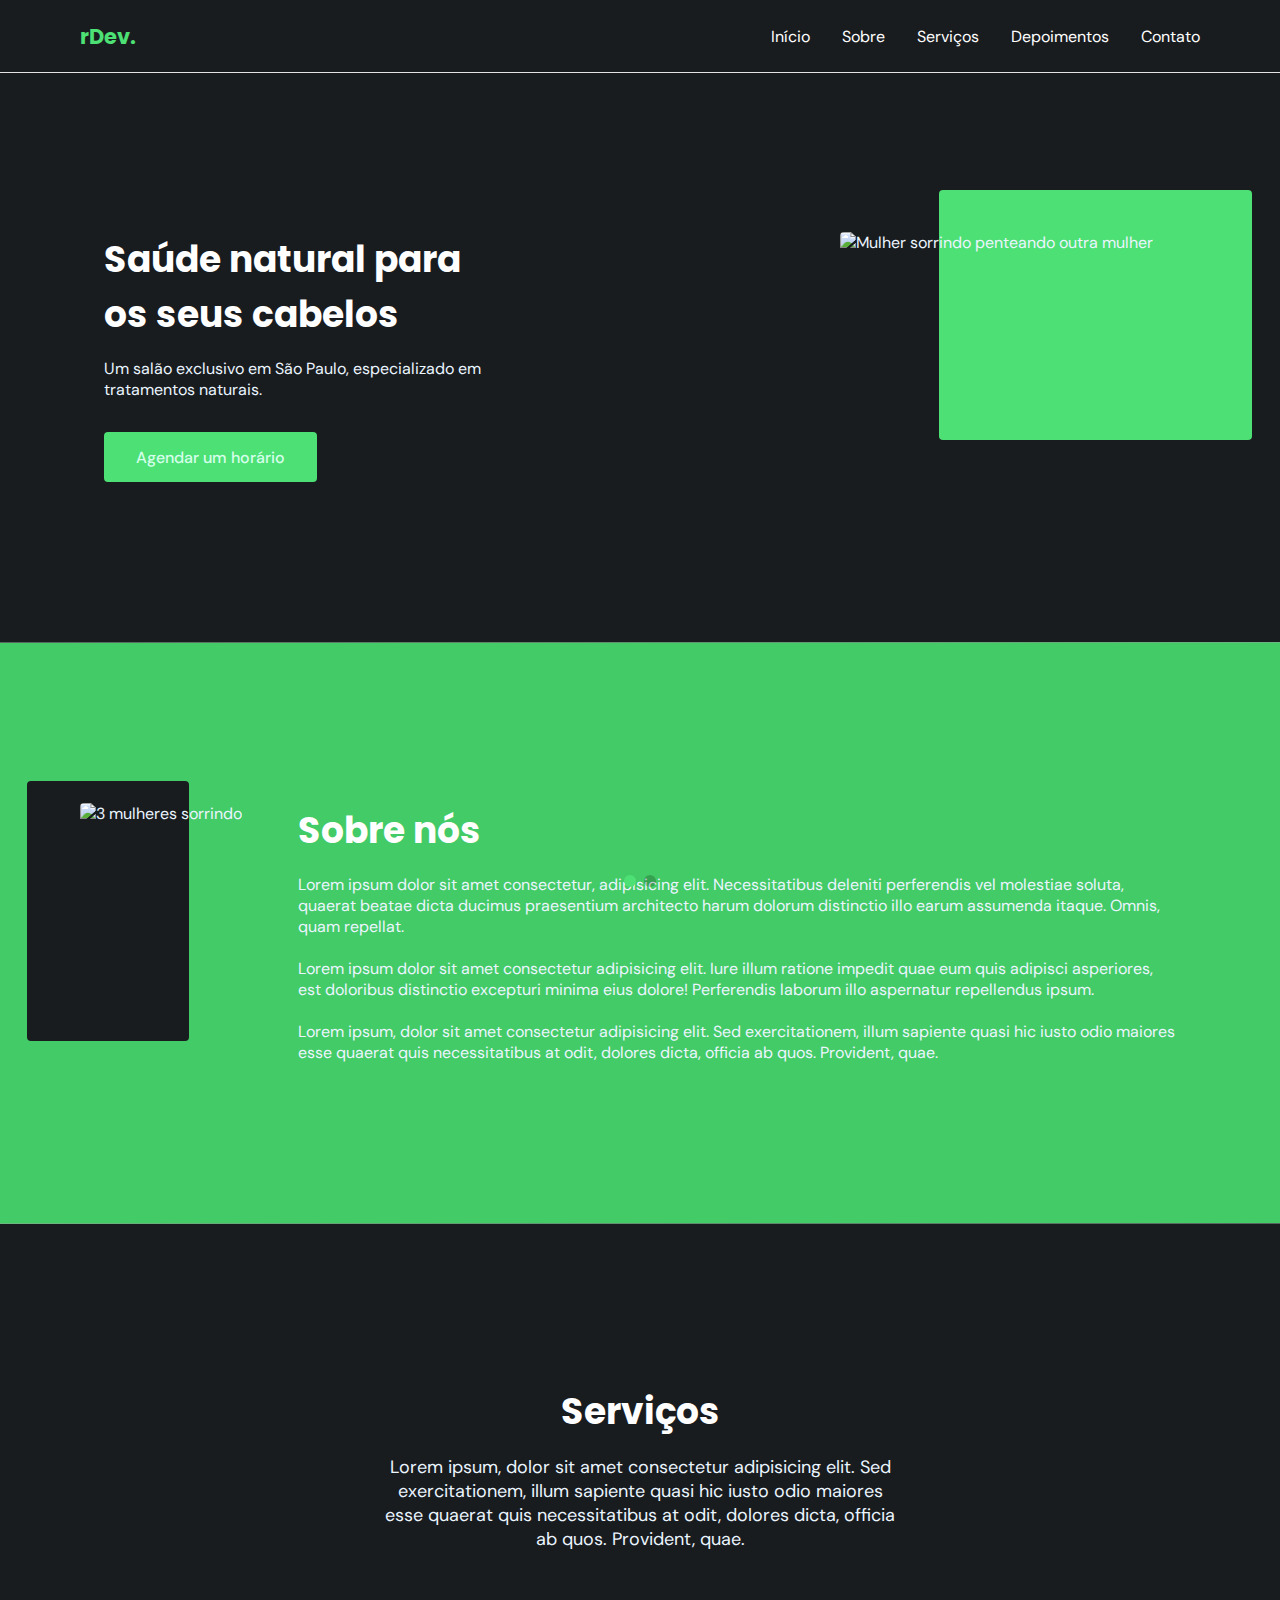
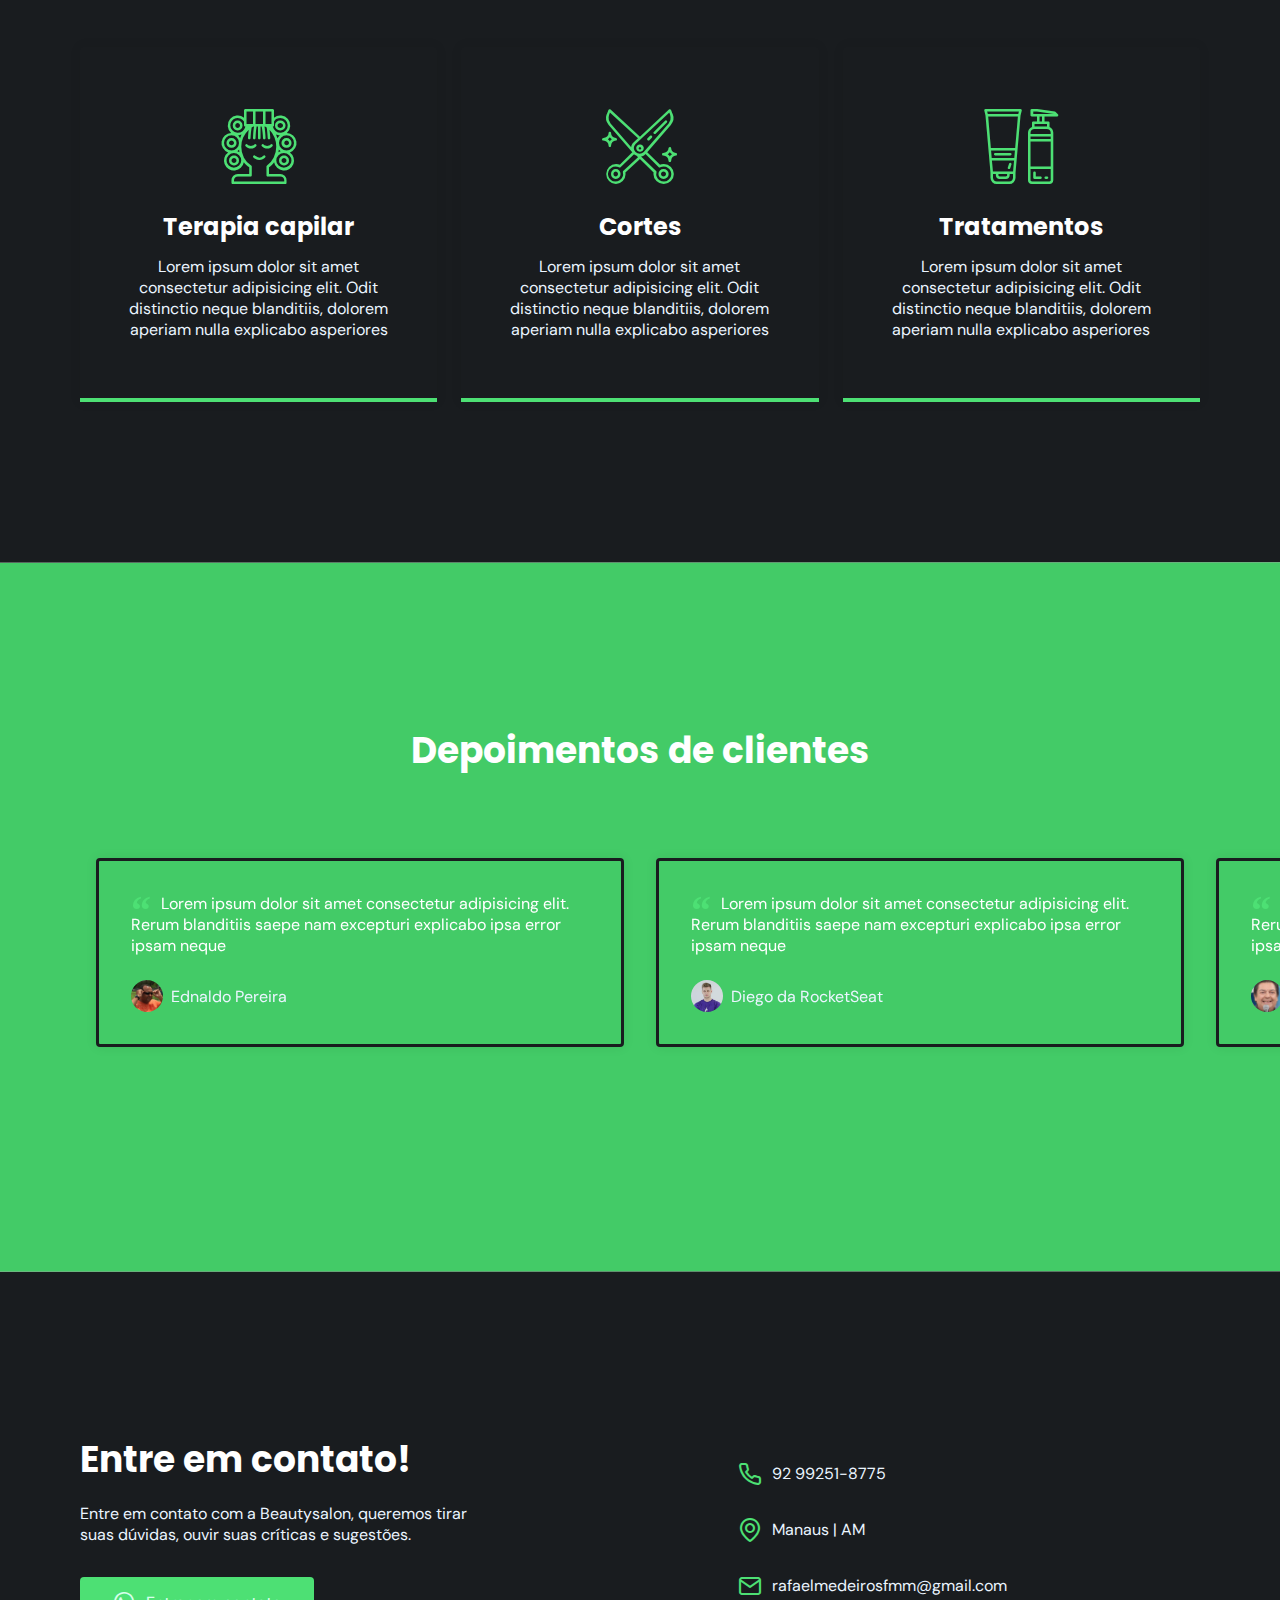
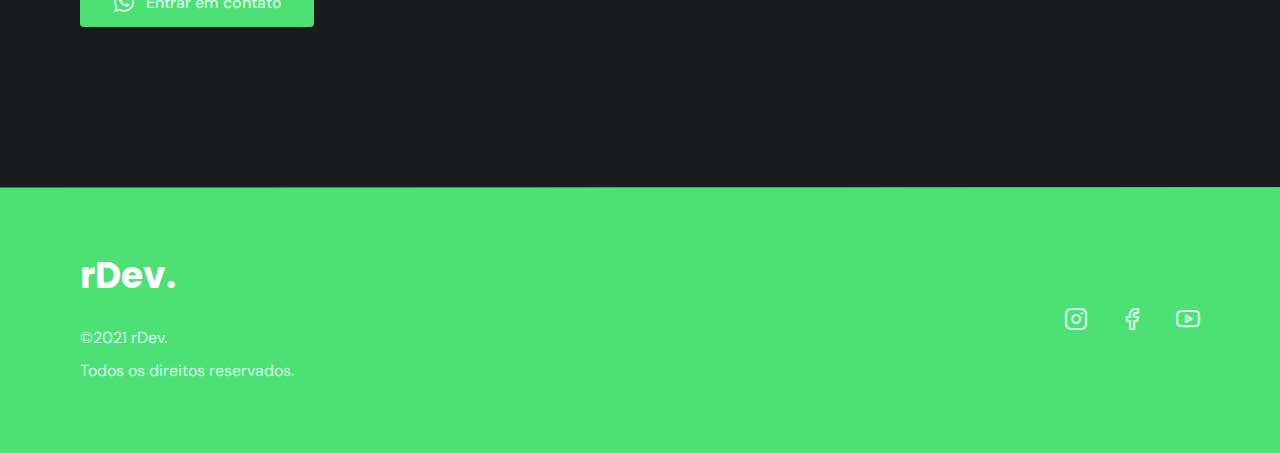
==== commit df316318: "mudanças css" ====
--- a/index.html
+++ b/index.html
@@ -4,7 +4,7 @@
     <!-- PAGE INFO -->
     <meta charset="UTF-8" />
     <meta name="viewport" content="width=device-width, initial-scale=1.0" />
-    <title>OriginSix</title>
+    <title>rDev</title>
 
     <!-- Icones -->
     <link rel="stylesheet" href="assets/fonts/style.css" />
@@ -28,7 +28,7 @@
   <body>
     <header id="header">
       <nav class="container">
-        <a class="logo" href="#">beauty<span>salon</span>.</a>
+        <a class="logo" href="#">r<span>Dev</span>.</a>
         <!-- menu -->
         <div class="menu">
           <ul class="grid">
@@ -111,9 +111,10 @@
           <header>
             <h2 class="title">Serviços</h2>
             <p class="subtitle">
-              Com mais de 10 anos no mercado, o <strong>Beautysalon</strong> já
-              conquistou clientes de inúmeros países com seus tratamentos
-              exclusivos e totalmente naturais
+              Lorem ipsum, dolor sit amet consectetur adipisicing elit. Sed
+              exercitationem, illum sapiente quasi hic iusto odio maiores esse
+              quaerat quis necessitatibus at odit, dolores dicta, officia ab
+              quos. Provident, quae.
             </p>
           </header>
           <div class="cards grid">
@@ -154,7 +155,7 @@
       <section class="section" id="testimonials">
         <div class="container">
           <header>
-            <h2 class="title">Depoimentos de quem já passou por aqui</h2>
+            <h2 class="title">Depoimentos de clientes</h2>
           </header>
           <div class="testimonials swiper-container">
             <div class="swiper-wrapper">
@@ -225,7 +226,7 @@
       <section class="section" id="contact">
         <div class="container grid">
           <div class="text">
-            <h2 class="title">Entre em contato com a gente!</h2>
+            <h2 class="title">Entre em contato!</h2>
             <p>
               Entre em contato com a Beautysalon, queremos tirar suas dúvidas,
               ouvir suas críticas e sugestões.
@@ -240,9 +241,9 @@
 
           <div class="links">
             <ul class="grid">
-              <li><i class="icon-phone"></i> 11 99845-6754</li>
-              <li><i class="icon-map-pin"></i> R. Amauri Souza, 346</li>
-              <li><i class="icon-mail"></i> contato@beautysalon.com</li>
+              <li><i class="icon-phone"></i> 92 99251-8775</li>
+              <li><i class="icon-map-pin"></i> Manaus | AM</li>
+              <li><i class="icon-mail"></i> rafaelmedeirosfmm@gmail.com</li>
             </ul>
           </div>
         </div>
@@ -254,8 +255,8 @@
     <footer class="section">
       <div class="container grid">
         <div class="brand">
-          <a class="logo logo-alt" href="#home">beauty<span>salon</span>.</a>
-          <p>©2021 Beautysalon.</p>
+          <a class="logo logo-alt" href="#home"><span>rDev.</span></a>
+          <p>©2021 rDev.</p>
           <p>Todos os direitos reservados.</p>
         </div>
 
--- a/style.css
+++ b/style.css
@@ -23,15 +23,16 @@
   --header-height: 4.5rem;
 
   /* colors */
-  --hue: 159;
+  --hue: 136;
   /* HSL color mode */
-  --base-color: hsl(var(--hue) 36% 57%);
-  --base-color-second: hsl(var(--hue) 65% 88%);
+  --base-color: hsl(var(--hue) 70% 59%);
+  --base-color-second: hsl(var(--hue) 24%, 13%);
   --base-color-alt: hsl(var(--hue) 57% 53%);
-  --title-color: hsl(var(--hue) 41% 10%);
-  --text-color: hsl(0 0% 46%);
-  --text-color-light: hsl(0 0% 98%);
-  --body-color: hsl(0 0% 98%);
+  --title-color: hsl(0, 0%, 100%);
+  --text-color: hsl(209, 100%, 96%);
+  --text-color-light: hsl(151, 100%, 92%);
+  --body-color: hsl(214, 11%, 11%);
+  --body-color-alt: hsl(151, 24%, 13%);
 
   /* fonts */
   --title-font-size: 1.875rem;
@@ -144,15 +145,15 @@
 /*====  LOGO ============================ */
 .logo {
   font: 700 1.31rem var(--title-font);
+  color: var(--base-color);
+}
+
+.logo span {
+  color: var(--base-color);
+}
+
+.logo-alt span {
   color: var(--title-color);
-}
-
-.logo span {
-  color: var(--base-color);
-}
-
-.logo-alt span {
-  color: var(--body-color);
 }
 
 /*====  NAVIGATION ============================ */
@@ -274,7 +275,7 @@
   content: '';
   height: 100%;
   width: 100%;
-  background: var(--base-color-second);
+  background: var(--base-color);
   position: absolute;
   top: -16.8%;
   left: 16.7%;
@@ -307,7 +308,7 @@
 
 /*====  ABOUT ============================ */
 #about {
-  background: white;
+  background: var(--base-color-alt);
 }
 
 #about .container {
@@ -322,7 +323,7 @@
   content: '';
   height: 100%;
   width: 100%;
-  background: var(--base-color-second);
+  background: var(--body-color);
   position: absolute;
   top: -8.3%;
   left: -33%;
@@ -370,7 +371,7 @@
 
 /*====  TESTIMONIALS ============================ */
 #testimonials {
-  background: white;
+  background: var(--base-color-alt);
 }
 
 #testimonials .container {
@@ -385,6 +386,7 @@
 }
 
 #testimonials blockquote {
+  border: solid var(--body-color);
   padding: 2rem;
   box-shadow: 0px 0px 12px rgba(0, 0, 0, 0.08);
   border-radius: 0.25rem;
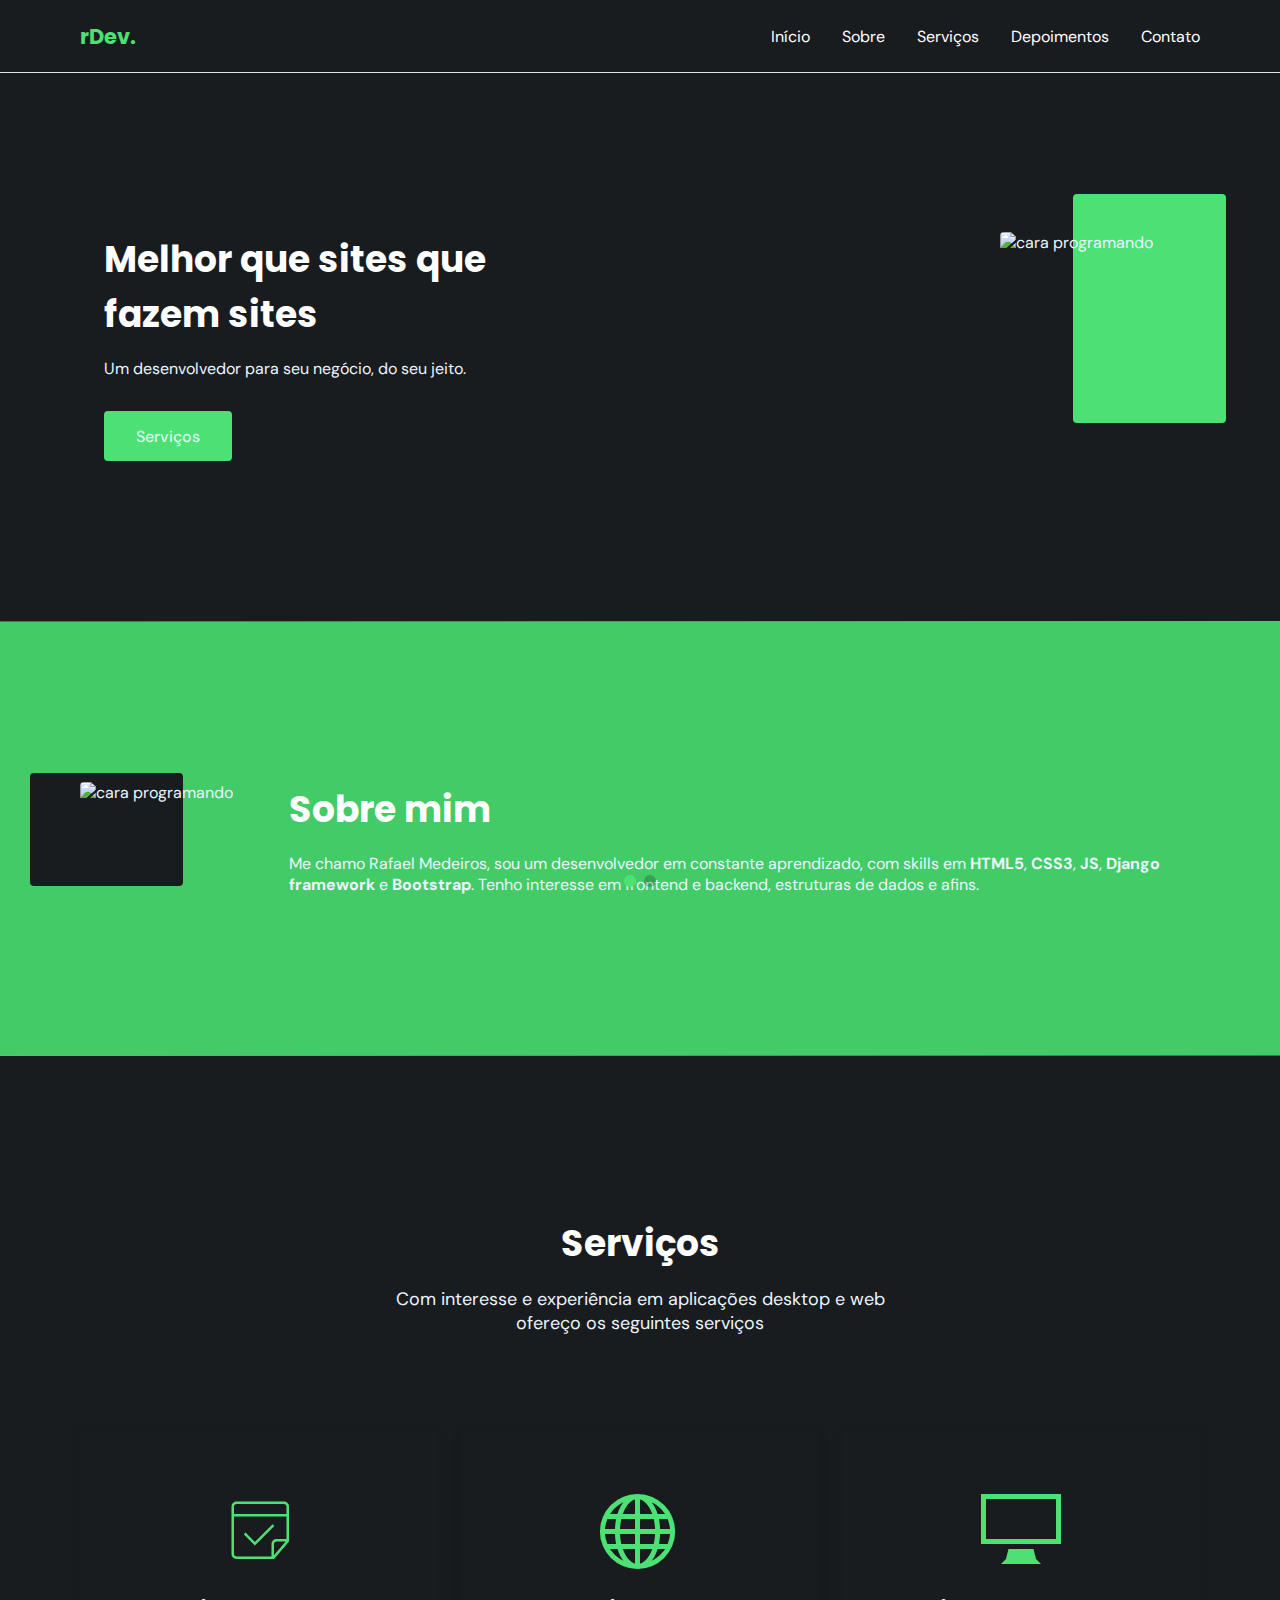
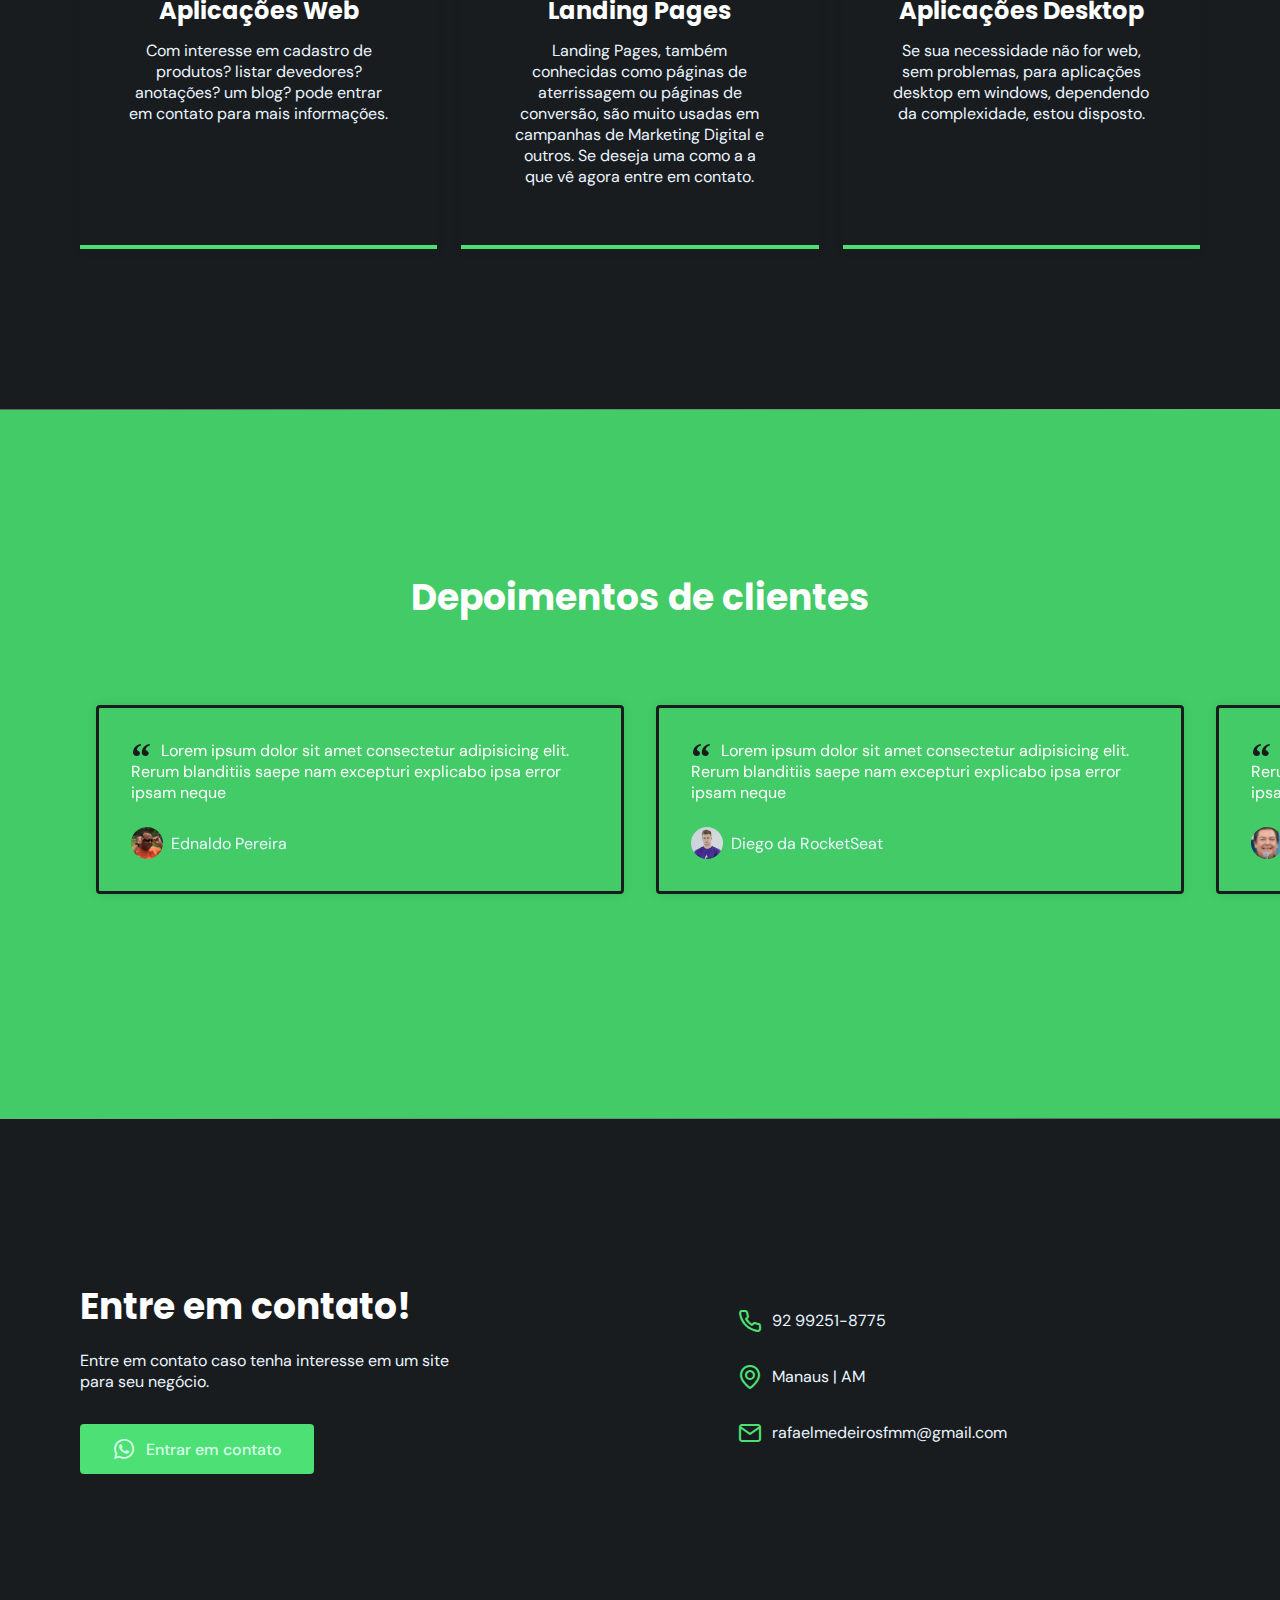
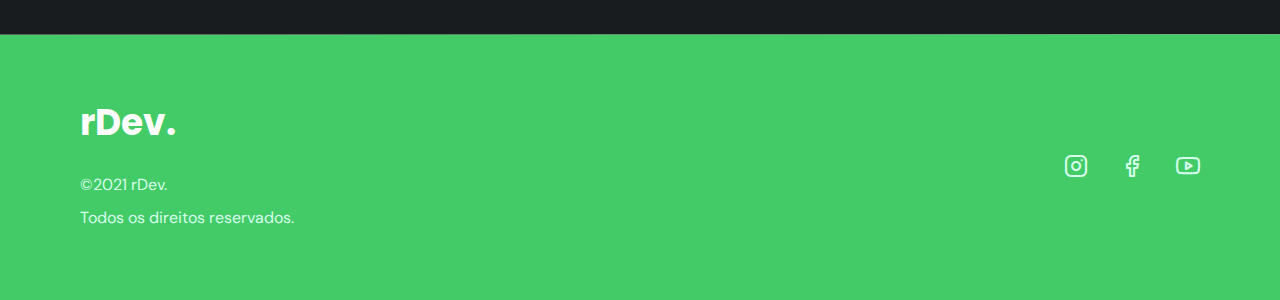
==== commit b0cf95bf: "agora sim" ====
--- a/index.html
+++ b/index.html
@@ -51,17 +51,16 @@
         <div class="container grid">
           <div class="image">
             <img
-              src="https://images.unsplash.com/photo-1562322140-8baeececf3df?ixid=MnwxMjA3fDB8MHxzZWFyY2h8MXx8aGFpcmRyZXNzZXJ8ZW58MHx8MHx8&ixlib=rb-1.2.1&auto=format&fit=crop&w=500&q=60"
-              alt="Mulher sorrindo penteando outra mulher"
+              src="https://shape.nato.int/resources/uploads/17832/cc-CBeyF1.jpg"
+              alt="cara programando"
             />
           </div>
           <div class="text">
-            <h2 class="title">Saúde natural para os seus cabelos</h2>
+            <h2 class="title">Melhor que sites que fazem sites</h2>
             <p>
-              Um salão exclusivo em São Paulo, especializado em tratamentos
-              naturais.
-            </p>
-            <a class="button" href="#">Agendar um horário</a>
+              Um desenvolvedor para seu negócio, do seu jeito.
+            </p>
+            <a class="button" href="#services">Serviços</a>
           </div>
         </div>
       </section>
@@ -73,31 +72,17 @@
         <div class="container grid">
           <div class="image">
             <img
-              src="https://images.unsplash.com/photo-1559599101-f09722fb4948?ixid=MnwxMjA3fDB8MHxzZWFyY2h8Mnx8aGFpcmRyZXNzZXJ8ZW58MHx8MHx8&ixlib=rb-1.2.1&auto=format&fit=crop&w=500&q=60"
-              alt="3 mulheres sorrindo"
+              src="https://images.unsplash.com/photo-1486312338219-ce68d2c6f44d?ixid=MnwxMjA3fDB8MHxzZWFyY2h8MTZ8fHRlY2h8ZW58MHx8MHx8&ixlib=rb-1.2.1&w=1000&q=80"
+              alt="cara programando"
             />
           </div>
           <div class="text">
-            <h2 class="title">Sobre nós</h2>
+            <h2 class="title">Sobre mim</h2>
             <p>
-              Lorem ipsum dolor sit amet consectetur, adipisicing elit.
-              Necessitatibus deleniti perferendis vel molestiae soluta, quaerat
-              beatae dicta ducimus praesentium architecto harum dolorum
-              distinctio illo earum assumenda itaque. Omnis, quam repellat.
-            </p>
-            <br />
-            <p>
-              Lorem ipsum dolor sit amet consectetur adipisicing elit. Iure
-              illum ratione impedit quae eum quis adipisci asperiores, est
-              doloribus distinctio excepturi minima eius dolore! Perferendis
-              laborum illo aspernatur repellendus ipsum.
-            </p>
-            <br />
-            <p>
-              Lorem ipsum, dolor sit amet consectetur adipisicing elit. Sed
-              exercitationem, illum sapiente quasi hic iusto odio maiores esse
-              quaerat quis necessitatibus at odit, dolores dicta, officia ab
-              quos. Provident, quae.
+              Me chamo Rafael Medeiros, sou um desenvolvedor em constante aprendizado, 
+              com skills em <strong>HTML5</strong>, <strong>CSS3</strong>, <strong>JS</strong>, 
+              <strong>Django framework</strong> e <strong>Bootstrap</strong>. 
+              Tenho interesse em frontend e backend, estruturas de dados e afins. 
             </p>
           </div>
         </div>
@@ -111,38 +96,29 @@
           <header>
             <h2 class="title">Serviços</h2>
             <p class="subtitle">
-              Lorem ipsum, dolor sit amet consectetur adipisicing elit. Sed
-              exercitationem, illum sapiente quasi hic iusto odio maiores esse
-              quaerat quis necessitatibus at odit, dolores dicta, officia ab
-              quos. Provident, quae.
+              Com interesse e experiência em aplicações desktop e web ofereço os seguintes serviços
             </p>
           </header>
           <div class="cards grid">
             <div class="card">
-              <i class="icon-woman-hair"></i>
-              <h3 class="title">Terapia capilar</h3>
+              <i class="icon-note-checked"></i>
+              <h3 class="title">Aplicações Web</h3>
               <p>
-                Lorem ipsum dolor sit amet consectetur adipisicing elit. Odit
-                distinctio neque blanditiis, dolorem aperiam nulla explicabo
-                asperiores
+                Com interesse em cadastro de produtos? listar devedores? anotações? um blog? pode entrar em contato para mais informações.
               </p>
             </div>
             <div class="card">
-              <i class="icon-trim"></i>
-              <h3 class="title">Cortes</h3>
+              <i class="icon-sphere"></i>
+              <h3 class="title">Landing Pages</h3>
               <p>
-                Lorem ipsum dolor sit amet consectetur adipisicing elit. Odit
-                distinctio neque blanditiis, dolorem aperiam nulla explicabo
-                asperiores
+                Landing Pages, também conhecidas como páginas de aterrissagem ou páginas de conversão, são muito usadas em campanhas de Marketing Digital e outros. Se deseja uma como a a que vê agora entre em contato.
               </p>
             </div>
             <div class="card">
-              <i class="icon-cosmetic"></i>
-              <h3 class="title">Tratamentos</h3>
+              <i class="icon-display"></i>
+              <h3 class="title">Aplicações Desktop</h3>
               <p>
-                Lorem ipsum dolor sit amet consectetur adipisicing elit. Odit
-                distinctio neque blanditiis, dolorem aperiam nulla explicabo
-                asperiores
+                Se sua necessidade não for web, sem problemas, para aplicações desktop em windows, dependendo da complexidade, estou disposto. 
               </p>
             </div>
           </div>
@@ -228,11 +204,10 @@
           <div class="text">
             <h2 class="title">Entre em contato!</h2>
             <p>
-              Entre em contato com a Beautysalon, queremos tirar suas dúvidas,
-              ouvir suas críticas e sugestões.
+              Entre em contato caso tenha interesse em um site para seu negócio.
             </p>
             <a
-              href="https://api.whatsapp.com/send?phone=+5511998456754&text=Oi! Gostaria de agendar um horário"
+              href="https://api.whatsapp.com/send?phone=+5511998456754&text=Olá"
               class="button"
               target="_blank"
               ><i class="icon-whatsapp"></i> Entrar em contato</a
--- a/assets/fonts/style.css
+++ b/assets/fonts/style.css
@@ -1,10 +1,10 @@
 @font-face {
   font-family: 'icomoon';
-  src:  url('fonts/icomoon.eot?c5ed8g');
-  src:  url('fonts/icomoon.eot?c5ed8g#iefix') format('embedded-opentype'),
-    url('fonts/icomoon.ttf?c5ed8g') format('truetype'),
-    url('fonts/icomoon.woff?c5ed8g') format('woff'),
-    url('fonts/icomoon.svg?c5ed8g#icomoon') format('svg');
+  src:  url('fonts/icomoon.eot?ivcchb');
+  src:  url('fonts/icomoon.eot?ivcchb#iefix') format('embedded-opentype'),
+    url('fonts/icomoon.ttf?ivcchb') format('truetype'),
+    url('fonts/icomoon.woff?ivcchb') format('woff'),
+    url('fonts/icomoon.svg?ivcchb#icomoon') format('svg');
   font-weight: normal;
   font-style: normal;
   font-display: block;
@@ -25,6 +25,9 @@
   -moz-osx-font-smoothing: grayscale;
 }
 
+.icon-note-checked:before {
+  content: "\e902";
+}
 .icon-arrow-up:before {
   content: "\e90c";
 }
@@ -33,9 +36,6 @@
 }
 .icon-close:before {
   content: "\e901";
-}
-.icon-cosmetic:before {
-  content: "\e902";
 }
 .icon-facebook:before {
   content: "\e903";
@@ -52,15 +52,15 @@
 .icon-menu:before {
   content: "\e907";
 }
-.icon-trim:before {
-  content: "\e908";
-}
 .icon-whatsapp:before {
   content: "\e909";
-}
-.icon-woman-hair:before {
-  content: "\e90a";
 }
 .icon-youtube:before {
   content: "\e90b";
 }
+.icon-display:before {
+  content: "\e956";
+}
+.icon-sphere:before {
+  content: "\e9c9";
+}
--- a/style.css
+++ b/style.css
@@ -404,7 +404,7 @@
   position: absolute;
   top: -0.375rem;
   left: -1.875rem;
-  color: var(--base-color);
+  color: var(--body-color);
 }
 
 #testimonials cite {
@@ -466,7 +466,7 @@
 
 /*====  FOOTER ============================ */
 footer {
-  background: var(--base-color);
+  background: var(--base-color-alt);
 }
 
 footer.section {
@@ -521,13 +521,18 @@
   opacity: 0;
 
   transition: 0.3s;
+  z-index: 1;
   transform: translateY(100%);
 }
 
 .back-to-top.show {
   visibility: visible;
+  opacity: 50%;
+  transform: translateY(0);
+}
+
+.back-to-top.show:hover{
   opacity: 1;
-  transform: translateY(0);
 }
 
 /*========= MEDIA QUERIES =========*/
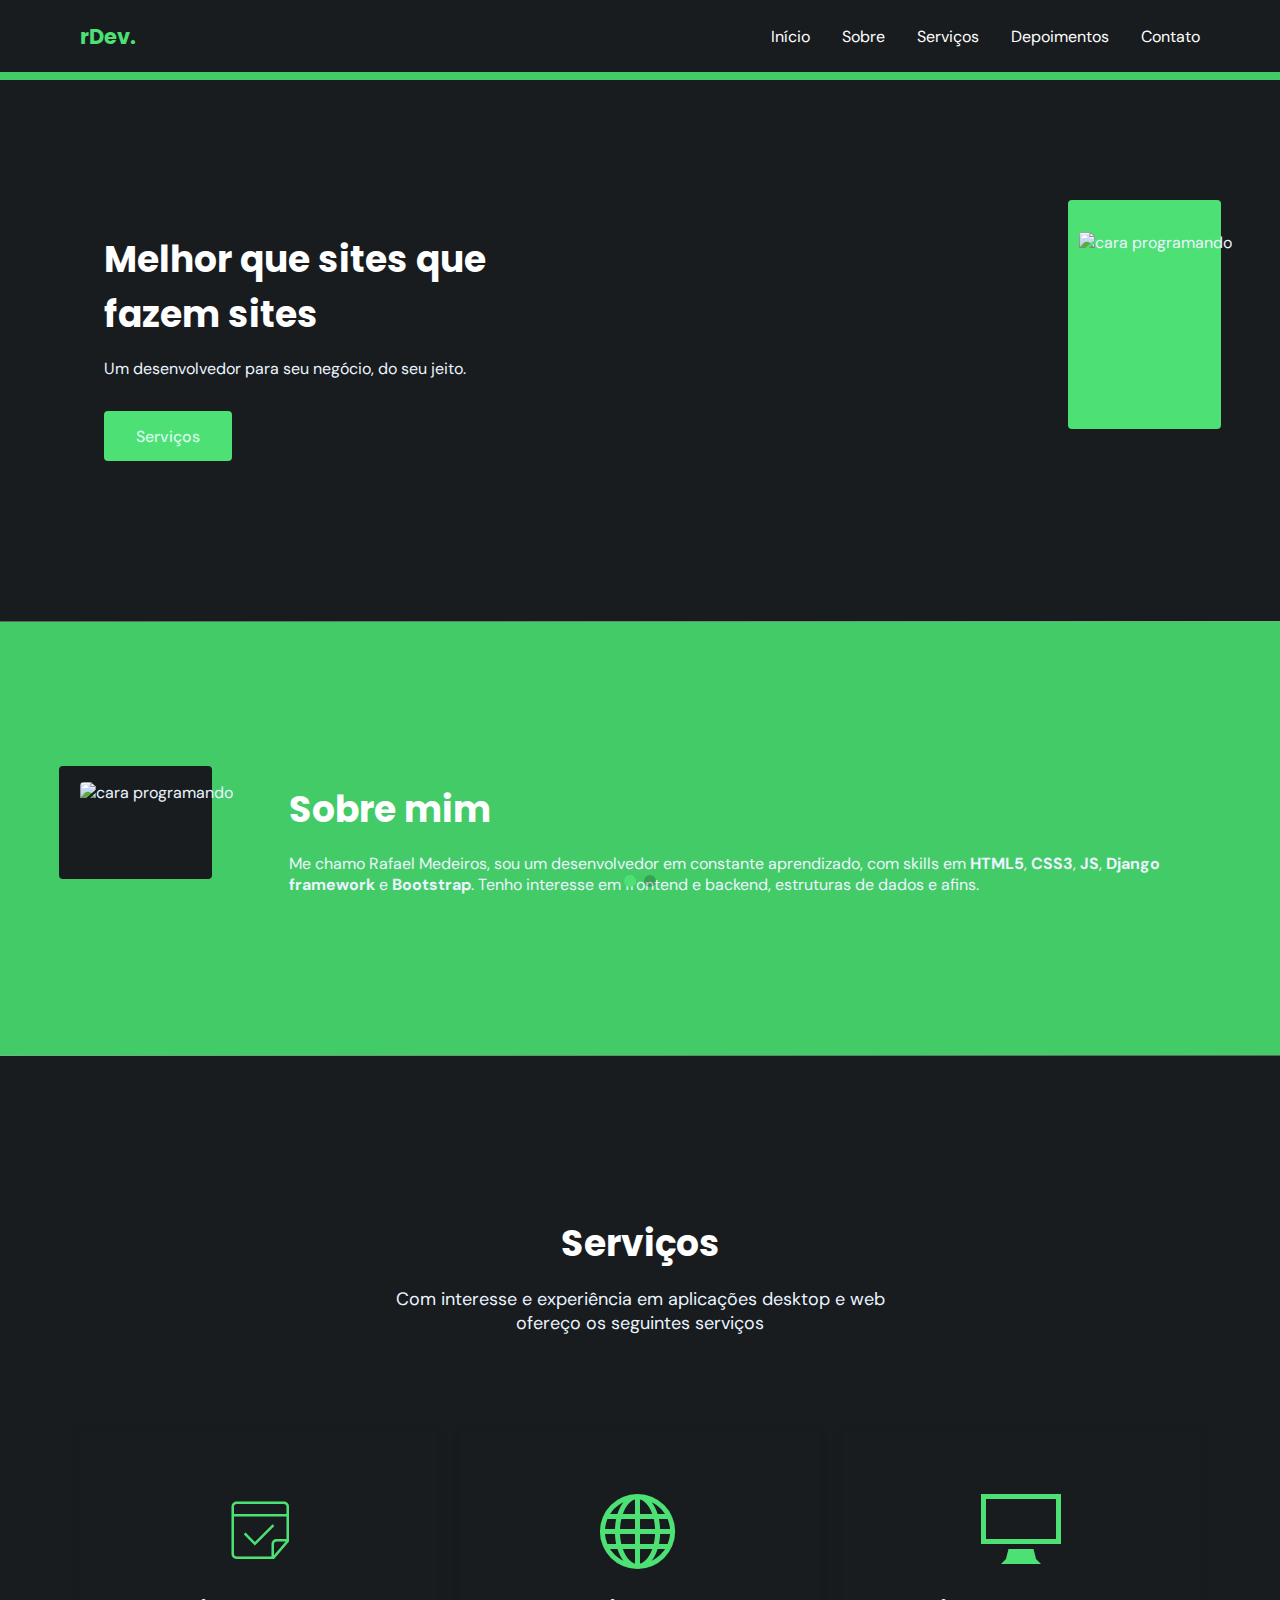
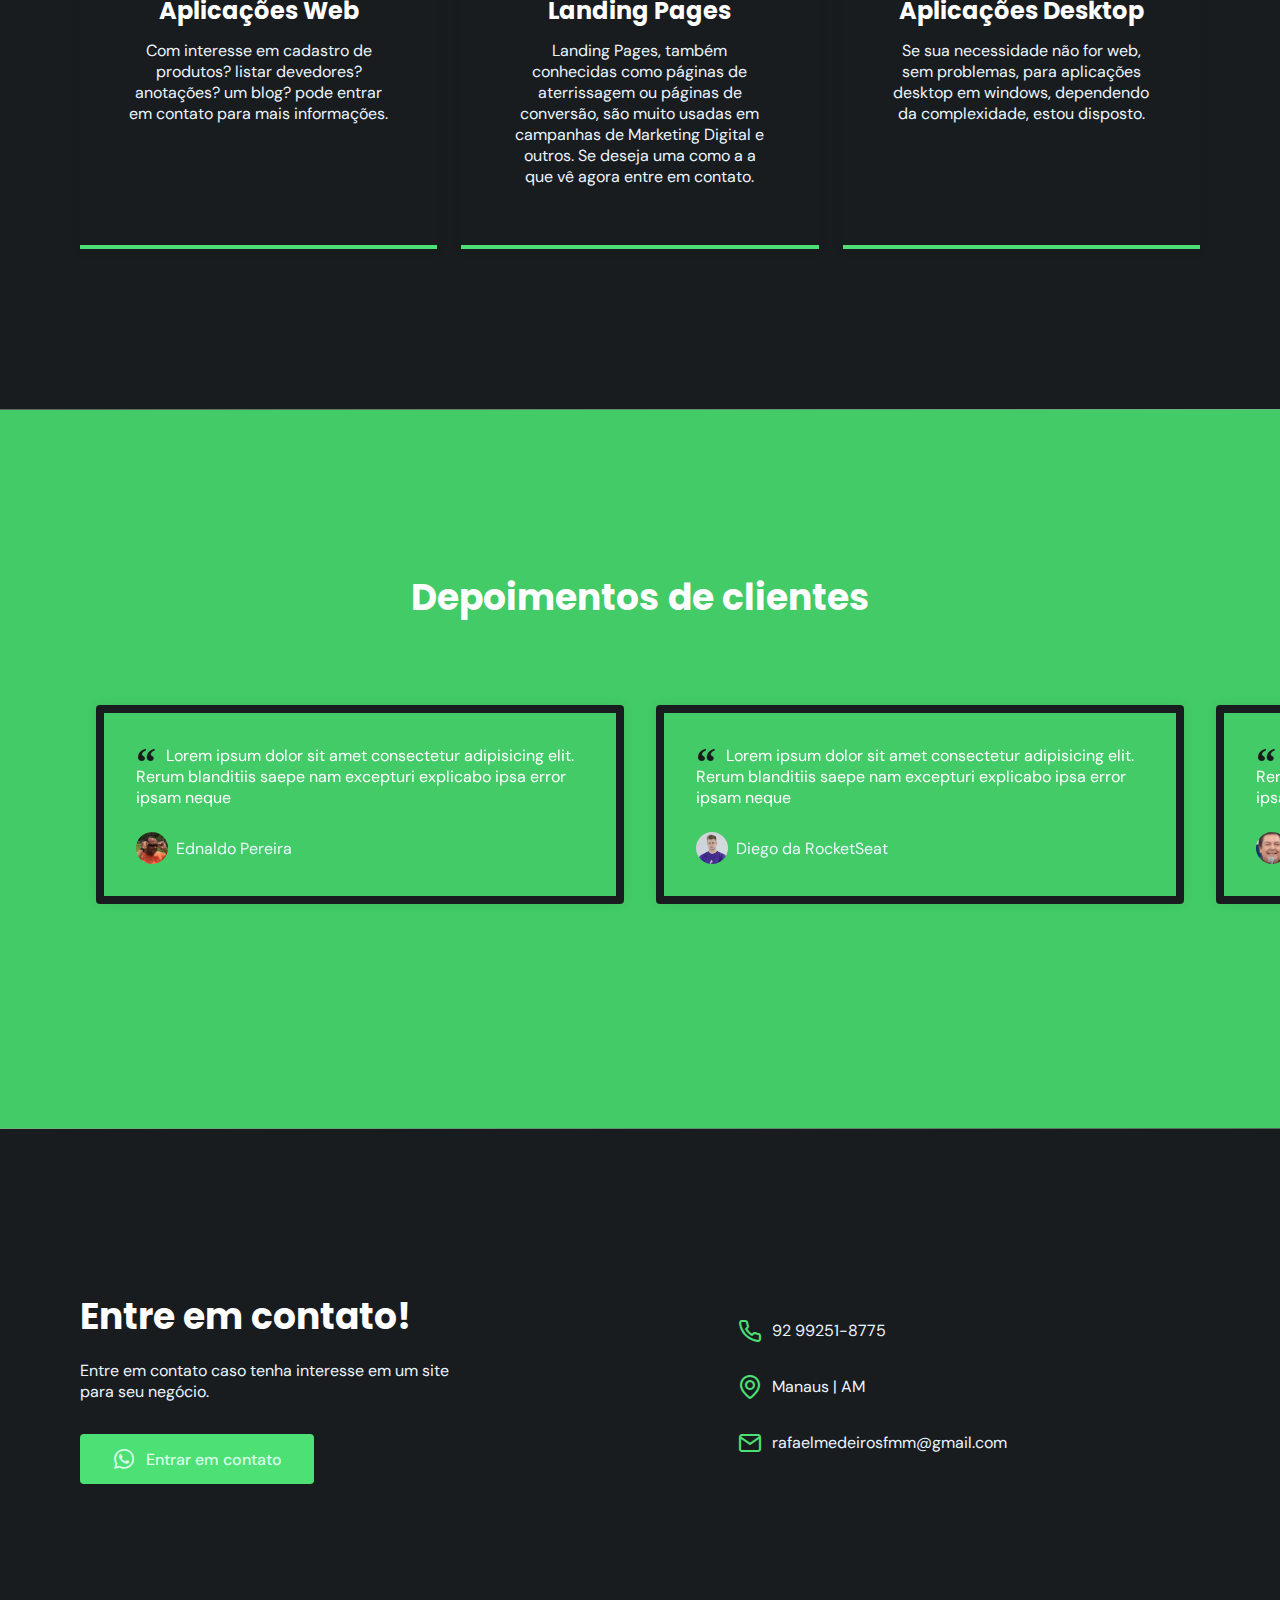
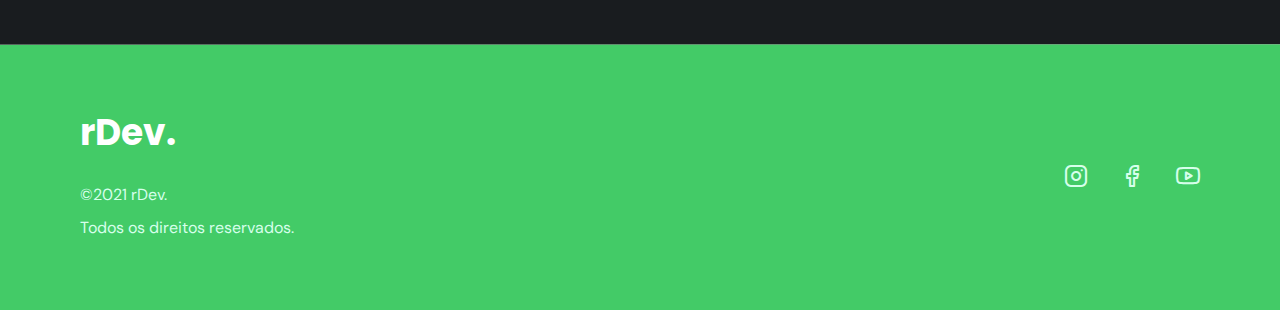
==== commit f1163714: "com icone" ====
--- a/index.html
+++ b/index.html
@@ -8,7 +8,7 @@
 
     <!-- Icones -->
     <link rel="stylesheet" href="assets/fonts/style.css" />
-
+    <link rel="icon" href="assets/fotos/logo.png" type="image/x-icon"/>
     <!-- Swiper -->
     <link
       rel="stylesheet"
--- a/style.css
+++ b/style.css
@@ -126,7 +126,7 @@
 }
 
 #header {
-  border-bottom: 1px solid #e4e4e4;
+  border-bottom: 0.5rem solid var(--base-color-alt);
   margin-bottom: 2rem;
   display: flex;
 
@@ -187,7 +187,7 @@
 
   position: absolute;
   left: 0;
-  bottom: -1.5rem;
+  bottom: -1rem;
 
   transition: width 0.2s;
 }
@@ -277,14 +277,14 @@
   width: 100%;
   background: var(--base-color);
   position: absolute;
-  top: -16.8%;
-  left: 16.7%;
+  top: -14%;
+  left: 14%;
   z-index: 0;
 }
 
 #home .image img {
   position: relative;
-  right: 2.93rem;
+  right: -2rem;
 }
 
 #home .image img,
@@ -325,8 +325,8 @@
   width: 100%;
   background: var(--body-color);
   position: absolute;
-  top: -8.3%;
-  left: -33%;
+  top: -14%;
+  left: -14%;
   z-index: 0;
 }
 
@@ -386,7 +386,7 @@
 }
 
 #testimonials blockquote {
-  border: solid var(--body-color);
+  border: solid var(--body-color) 0.5rem;
   padding: 2rem;
   box-shadow: 0px 0px 12px rgba(0, 0, 0, 0.08);
   border-radius: 0.25rem;
@@ -527,7 +527,7 @@
 
 .back-to-top.show {
   visibility: visible;
-  opacity: 50%;
+  opacity: 60%;
   transform: translateY(0);
 }
 
